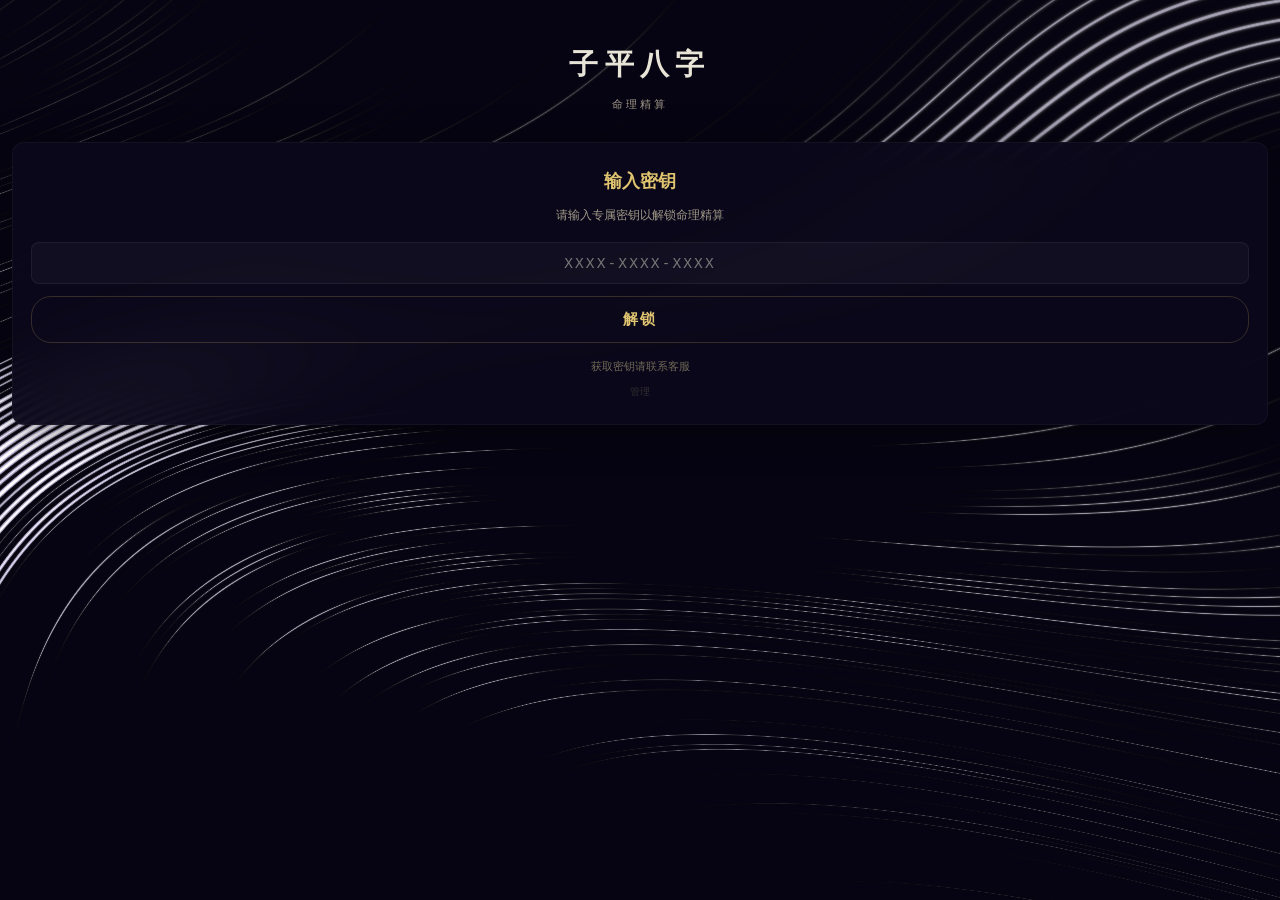
==== bazi.html @ 5370d2bf "fix: 静默回退本地报告" ====
<!DOCTYPE html>
<html lang="zh-CN">
<head>
<meta charset="UTF-8">
<meta name="viewport" content="width=device-width,initial-scale=1,maximum-scale=1,user-scalable=no">
<title>子平八字 · 命理精算</title>
<style>
:root{--bg:#060412;--bg-card:rgba(10,8,26,.94);--text:#e8e4d8;--text-dim:#a09888;--text-muted:#706858;--gold:#c9a040;--gold-light:#e0c470;--red:#d05555;--green:#5ab87a;--blue:#5a8ac0;--wood:#5ab87a;--fire:#d05555;--earth:#c9a040;--metal:#c0c4cc;--water:#5a8ac0;--r:12px;--fd:'Noto Serif SC','SimSun',serif;--fb:'Noto Sans SC','PingFang SC','Microsoft YaHei',sans-serif;--fc:'Ma Shan Zheng','KaiTi',cursive}
*,*::before,*::after{box-sizing:border-box;margin:0;padding:0}
html{scroll-behavior:smooth}
body{background:var(--bg);color:var(--text);font-family:var(--fb);line-height:1.7;min-height:100vh;overflow-x:hidden;-webkit-font-smoothing:antialiased;-webkit-tap-highlight-color:transparent}
#bg{position:fixed;top:0;left:0;width:100%;height:100%;pointer-events:none;z-index:0}
.container{padding:0 12px;position:relative;z-index:1}
.header{text-align:center;padding:40px 0 28px}
.header .title{font-family:var(--fd);font-size:1.8rem;font-weight:900;color:var(--text);letter-spacing:.22em}
.header .sub{color:var(--text-dim);font-size:.7rem;letter-spacing:.28em;margin-top:6px}
.card{background:var(--bg-card);border:1px solid rgba(255,255,255,.04);border-radius:var(--r);padding:24px 18px;margin-bottom:20px;backdrop-filter:blur(20px);-webkit-backdrop-filter:blur(20px);box-shadow:0 8px 40px rgba(0,0,0,.4)}
.key-input{width:100%;background:rgba(255,255,255,.03);border:1px solid rgba(255,255,255,.06);border-radius:8px;padding:12px;color:var(--text);font-size:.9rem;text-align:center;letter-spacing:.15em;outline:0;font-family:monospace}
.btn{width:100%;padding:13px;background:0 0;border:1px solid rgba(224,196,112,.2);border-radius:20px;color:var(--gold-light);font-family:var(--fd);font-size:.92rem;font-weight:600;letter-spacing:.16em;cursor:pointer;transition:.2s;margin-top:12px}
.btn:active{background:rgba(224,196,112,.08)}
.err{color:var(--red);font-size:.72rem;text-align:center;margin-top:8px;display:none}
.toggle-row{display:flex;gap:3px;margin-bottom:18px;background:rgba(255,255,255,.02);border-radius:20px;padding:3px}
.tg{flex:1;padding:9px 10px;border:none;background:0 0;color:var(--text-dim);font-size:.78rem;cursor:pointer;transition:.2s;border-radius:18px;font-family:var(--fb)}
.tg.on{background:rgba(224,196,112,.1);color:var(--gold-light)}
.di{display:grid;grid-template-columns:repeat(3,1fr);gap:10px;margin-bottom:18px}
.di.hid{display:none}
.ig{display:flex;flex-direction:column;gap:4px}
.ig label{color:var(--text-muted);font-size:.65rem;letter-spacing:.08em;text-transform:uppercase}
.ig input,.ig select{background:rgba(255,255,255,.03);border:1px solid rgba(255,255,255,.06);border-radius:8px;padding:10px;color:var(--text);font-size:.85rem;outline:0;transition:.2s;font-family:var(--fb);-webkit-appearance:none}
.ig input:focus,.ig select:focus{border-color:rgba(201,160,64,.35)}
.ir{display:grid;grid-template-columns:1fr 1fr;gap:10px;margin-bottom:18px}
.load{text-align:center;padding:80px 0}.load.hid{display:none}
.spin{width:32px;height:32px;margin:0 auto 14px;border:2px solid rgba(255,255,255,.06);border-radius:50%;border-top-color:var(--gold);animation:spin 1s linear infinite}
@keyframes spin{to{transform:rotate(360deg)}}
.load p{color:var(--text-dim);font-family:var(--fd);font-size:.8rem}
.res.hid{display:none}
.report{display:flex;flex-direction:column;gap:16px}
.rc{background:var(--bg-card);border:1px solid rgba(255,255,255,.04);border-radius:var(--r);padding:24px 18px;backdrop-filter:blur(16px);-webkit-backdrop-filter:blur(16px);box-shadow:0 3px 24px rgba(0,0,0,.3);animation:ci .4s ease forwards;opacity:0;transform:translateY(16px)}
.rc:nth-child(1){animation-delay:.03s}.rc:nth-child(2){animation-delay:.06s}.rc:nth-child(3){animation-delay:.09s}.rc:nth-child(4){animation-delay:.12s}.rc:nth-child(5){animation-delay:.15s}.rc:nth-child(6){animation-delay:.18s}.rc:nth-child(7){animation-delay:.21s}.rc:nth-child(8){animation-delay:.24s}.rc:nth-child(9){animation-delay:.27s}.rc:nth-child(10){animation-delay:.3s}
@keyframes ci{to{opacity:1;transform:translateY(0)}}
.rc h2{font-family:var(--fd);font-size:1.05rem;color:var(--gold-light);letter-spacing:.08em;margin-bottom:20px;padding-bottom:10px;border-bottom:1px solid rgba(255,255,255,.04);display:flex;align-items:center;gap:8px}
.rc h2::before{content:'';width:3px;height:14px;background:rgba(201,160,64,.35);border-radius:2px;flex-shrink:0}
.rc h3{font-family:var(--fd);font-size:.92rem;color:var(--gold);margin:18px 0 6px}
.rc h4{font-family:var(--fd);font-size:.84rem;color:#d8d0b8;margin:14px 0 3px;font-weight:600}
.rc p{color:var(--text-dim);font-size:.84rem;line-height:2;margin-bottom:10px}
.rc strong{color:var(--gold-light);font-weight:600}
.rc li{color:var(--text-dim);font-size:.82rem;line-height:1.95;padding:2px 0 2px 14px;position:relative;list-style:none}
.rc li::before{content:'—';position:absolute;left:0;color:var(--gold);font-size:.65rem;opacity:.7}
.tb{width:100%;border-collapse:separate;border-spacing:0;margin:10px 0 16px;font-size:.72rem;border-radius:8px;overflow:hidden;border:1px solid rgba(255,255,255,.04)}
.tb th{background:rgba(255,255,255,.03);color:var(--text-dim);padding:8px 4px;font-weight:500;text-align:center;border-bottom:1px solid rgba(255,255,255,.04);font-size:.68rem}
.tb td{padding:7px 4px;text-align:center;color:var(--text-dim);border-bottom:1px solid rgba(255,255,255,.02);font-family:var(--fc);font-size:.88rem;background:rgba(0,0,0,.1)}
.tb tr:last-child td{border-bottom:none}
.dm{color:var(--gold-light);font-weight:700;background:rgba(201,160,64,.03)}
.orn{display:flex;align-items:center;justify-content:center;gap:10px;margin:2px 0 10px;color:rgba(201,160,64,.2);font-size:.45rem;user-select:none}
.orn::before,.orn::after{content:'';flex:1;max-width:50px;height:1px;background:linear-gradient(90deg,transparent,rgba(201,160,64,.15),transparent)}
.eb{display:flex;flex-direction:column;gap:6px;margin:10px 0}
.er{display:flex;align-items:center;gap:8px}
.ei{width:18px;font-size:.8rem;text-align:center;font-family:var(--fd)}
.et{flex:1;height:4px;background:rgba(255,255,255,.03);border-radius:2px;overflow:hidden}
.ef{height:100%;border-radius:2px;transition:width 1s ease}
.ef.wd{background:var(--wood)}.ef.fr{background:var(--fire)}.ef.eh{background:var(--earth)}.ef.ml{background:var(--metal)}.ef.wr{background:var(--water)}
.ep{width:24px;font-size:.66rem;color:var(--text-muted);text-align:right}
.tl{margin:8px 0}
.ti{display:flex;gap:8px;padding:8px;margin-bottom:3px;border-radius:6px;background:rgba(255,255,255,.01);font-size:.78rem}
.ty{font-weight:700;color:var(--gold-light);min-width:64px;font-size:.78rem;white-space:nowrap}
.tt{color:var(--text-dim);font-size:.78rem;line-height:1.7}
.tags{display:flex;flex-wrap:wrap;gap:5px;margin:6px 0}
.tg2{padding:4px 10px;border-radius:10px;font-size:.7rem;font-family:var(--fd)}
.tg2.gd{background:rgba(201,160,64,.06);border:1px solid rgba(201,160,64,.12);color:var(--gold-light)}
.tg2.wn{background:rgba(208,85,85,.04);border:1px solid rgba(208,85,85,.08);color:var(--red)}
.hl{background:rgba(224,196,112,.03);border:1px solid rgba(224,196,112,.06);border-left:2px solid rgba(224,196,112,.3);border-radius:8px;padding:12px 14px;margin:12px 0}
.ft{text-align:center;padding:24px 0 20px;border-top:1px solid rgba(255,255,255,.02)}
.ft p{color:var(--text-muted);font-size:.64rem;opacity:.4}
.adm-tokens{margin-top:16px;max-height:300px;overflow-y:auto}
.adm-tokens table{width:100%;font-size:.7rem;border-collapse:collapse}
.adm-tokens th{color:var(--text-muted);text-align:left;padding:6px 8px;border-bottom:1px solid rgba(255,255,255,.04);position:sticky;top:0;background:var(--bg-card)}
.adm-tokens td{color:var(--text-dim);padding:4px 8px;border-bottom:1px solid rgba(255,255,255,.02)}
.adm-tokens .st1{color:var(--green)}.adm-tokens .st2{color:var(--text-muted)}
.hid{display:none}
</style>
</head>
<body>
<div id="debug" style="display:none;position:fixed;top:0;left:0;right:0;z-index:9999;background:rgba(255,0,0,.9);color:#fff;padding:10px;font-size:12px;font-family:monospace;max-height:200px;overflow:auto"></div>
<div id="bg"></div>
<div class="container">
<header class="header"><h1 class="title">子平八字</h1><p class="sub">命理精算</p></header>

<!-- KEY GATE -->
<div class="card" id="gate">
  <h2 style="font-family:var(--fd);font-size:1.1rem;color:var(--gold-light);text-align:center;margin-bottom:8px">输入密钥</h2>
  <p style="color:var(--text-dim);font-size:.78rem;text-align:center;margin-bottom:16px">请输入专属密钥以解锁命理精算</p>
  <input type="text" id="keyIn" class="key-input" placeholder="XXXX-XXXX-XXXX" autocomplete="off" autocorrect="off" autocapitalize="characters">
  <button class="btn" id="unlock">解锁</button>
  <p class="err" id="keyErr"></p>
  <p style="color:var(--text-muted);font-size:.68rem;text-align:center;margin-top:14px">获取密钥请联系客服</p>
  <p style="color:var(--text-muted);font-size:.6rem;text-align:center;margin-top:8px;cursor:pointer;opacity:.4" id="adminLink">管理</p>
</div>

<!-- ADMIN PANEL -->
<div class="card hid" id="adminPanel">
  <h2 style="font-family:var(--fd);font-size:1.05rem;color:var(--gold-light);text-align:center;margin-bottom:4px">密钥管理</h2>
  <p style="color:var(--text-muted);font-size:.7rem;text-align:center;margin-bottom:12px">请输入管理密码</p>
  <input type="password" id="adminPass" class="key-input" placeholder="管理密码" style="margin-bottom:10px">
  <button class="btn" id="adminLogin" style="margin-top:0">进入</button>
  <div class="hid" id="adminContent">
    <button class="btn" id="genKey" style="margin-top:16px">生成新密钥</button>
    <div style="margin-top:12px"><span style="color:var(--gold-light);font-size:.8rem" id="newKeyDisplay"></span></div>
    <p style="color:var(--text-muted);font-size:.68rem;margin-top:4px;word-break:break-all" id="newKeyLink"></p>
    <button class="btn hid" id="copyKey" style="margin-top:6px;font-size:.78rem">复制密钥</button>
    <div class="adm-tokens" id="tokenList" style="margin-top:16px"></div>
  </div>
</div>

<!-- MAIN APP -->
<div class="hid" id="app">
<div class="card" id="inputSection">
  <div class="toggle-row">
    <button class="tg on" data-cal="solar" id="bS">公历</button>
    <button class="tg" data-cal="lunar" id="bL">农历</button>
  </div>
  <div class="di" id="sI">
    <div class="ig"><label>年份</label><input type="number" id="sY" value="2006" min="1900" max="2100" inputmode="numeric"></div>
    <div class="ig"><label>月份</label><select id="sM"><option value="1">1月</option><option value="2">2月</option><option value="3">3月</option><option value="4">4月</option><option value="5" selected>5月</option><option value="6">6月</option><option value="7">7月</option><option value="8">8月</option><option value="9">9月</option><option value="10">10月</option><option value="11">11月</option><option value="12">12月</option></select></div>
    <div class="ig"><label>日期</label><input type="number" id="sD" value="17" min="1" max="31" inputmode="numeric"></div>
  </div>
  <div class="di hid" id="lI">
    <div class="ig"><label>年份</label><input type="number" id="lY" value="2006" min="1900" max="2100" inputmode="numeric"></div>
    <div class="ig"><label>月份</label><select id="lM"></select></div>
    <div class="ig"><label>日期</label><select id="lD"></select></div>
  </div>
  <div class="ir">
    <div class="ig"><label>时辰</label><select id="bH"><option value="0">子 23-01</option><option value="1">丑 01-03</option><option value="2">寅 03-05</option><option value="3">卯 05-07</option><option value="4">辰 07-09</option><option value="5">巳 09-11</option><option value="6" selected>午 11-13</option><option value="7">未 13-15</option><option value="8">申 15-17</option><option value="9">酉 17-19</option><option value="10">戌 19-21</option><option value="11">亥 21-23</option></select></div>
    <div class="ig"><label>性别</label><div class="toggle-row"><button class="tg on" data-g="male" id="bM">男</button><button class="tg" data-g="female" id="bF">女</button></div></div>
  </div>
  <button class="btn" id="submit">推演命盘</button>
</div>
<div class="load hid" id="loading"><div class="spin"></div><p id="loadText">推演天机...</p></div>
<div class="res hid" id="results"><div class="report" id="reportContent"></div><div style="text-align:center;padding:28px 0 16px"><button class="btn" id="editBtn" style="width:auto;padding:9px 24px;font-size:.74rem">重新输入</button></div></div>
<footer class="ft"><p>命理之说，仅供参考</p></footer>
</div>
</div>

<!-- ═══ ALL JS INLINED ═══ -->
<script>
window.onerror=function(msg,url,line,col,err){
  var d=document.getElementById('debug');
  if(d){d.style.display='block';d.innerHTML+='<p style=color:red>ERROR line '+line+': '+msg+'</p>';}
  return false;
};
try{
/* ═══ LineWaves WebGL Background ═══ */
(function(){var c,g,p,a,cm=[.5,.5],tm=[.5,.5],tL,rL,mL;function h2v(h){h=h.replace('#','');return[parseInt(h.slice(0,2),16)/255,parseInt(h.slice(2,4),16)/255,parseInt(h.slice(4,6),16)/255];}
var VS=['attribute vec2 uv;','attribute vec2 position;','varying vec2 vUv;','void main(){vUv=uv;gl_Position=vec4(position,0,1);}'].join('\n');
var FS=['precision highp float;','uniform float uTime;','uniform vec3 uResolution;','uniform float uSpeed;','uniform float uInnerLines;','uniform float uOuterLines;','uniform float uWarpIntensity;','uniform float uRotation;','uniform float uEdgeFadeWidth;','uniform float uColorCycleSpeed;','uniform float uBrightness;','uniform vec3 uColor1;','uniform vec3 uColor2;','uniform vec3 uColor3;','uniform vec2 uMouse;','uniform float uMouseInfluence;','uniform bool uEnableMouse;','#define HALF_PI 1.5707963','float hashF(float n){return fract(sin(n*127.1)*43758.5453123);}','float smoothNoise(float x){float i=floor(x);float f=fract(x);float u=f*f*(3.-2.*f);return mix(hashF(i),hashF(i+1.),u);}','float dispA(float c,float t){float r=sin(c*2.123)*.2;r+=sin(c*3.234+t*4.345)*.1;r+=sin(c*.589+t*.934)*.5;return r;}','float dispB(float c,float t){float r=sin(c*1.345)*.3;r+=sin(c*2.734+t*3.345)*.2;r+=sin(c*.189+t*.934)*.3;return r;}','vec2 rot2D(vec2 p,float a){float c=cos(a);float s=sin(a);return vec2(p.x*c-p.y*s,p.x*s+p.y*c);}','void main(){vec2 co=gl_FragCoord.xy/uResolution.xy;co=co*2.-1.;co=rot2D(co,uRotation);float hT=uTime*uSpeed*.5;float fT=uTime*uSpeed;float mW=0.;if(uEnableMouse){vec2 mP=rot2D(uMouse*2.-1.,uRotation);float mD=length(co-mP);mW=uMouseInfluence*exp(-mD*mD*4.);}','float wAx=co.x+dispA(co.y,hT)*uWarpIntensity+mW;float wAy=co.y-dispA(co.x*cos(fT)*1.235,hT)*uWarpIntensity;float wBx=co.x+dispB(co.y,hT)*uWarpIntensity+mW;float wBy=co.y-dispB(co.x*sin(fT)*1.235,hT)*uWarpIntensity;','vec2 fA=vec2(wAx,wAy);vec2 fB=vec2(wBx,wBy);vec2 bl=mix(fA,fB,mix(fA,fB,.5));float fT2=smoothstep(uEdgeFadeWidth,uEdgeFadeWidth+.4,bl.y);float fB2=smoothstep(-uEdgeFadeWidth,-(uEdgeFadeWidth+.4),bl.y);float vM=1.-max(fT2,fB2);','float tC=mix(uOuterLines,uInnerLines,vM);float sY=bl.y*tC;float nY=smoothNoise(abs(sY));float rd=pow(step(abs(nY-bl.x)*2.,HALF_PI)*cos(2.*(nY-bl.x)),5.);','float ln=0.;for(float i=1.;i<3.;i+=1.){ln+=pow(max(fract(sY),fract(-sY)),i*2.);}float pat=vM*ln;float cT=fT*uColorCycleSpeed;','float rC=(pat+ln*rd)*(cos(bl.y+cT*.234)*.5+1.);float gC=(pat+vM*rd)*(sin(bl.x+cT*1.745)*.5+1.);float bC=(pat+ln*rd)*(cos(bl.x+cT*.534)*.5+1.);','vec3 col=(rC*uColor1+gC*uColor2+bC*uColor3)*uBrightness;float alpha=clamp(length(col),0.,1.);gl_FragColor=vec4(col,alpha);}'].join('\n');
function cS(t,s){var sh=g.createShader(t);g.shaderSource(sh,s);g.compileShader(sh);if(!g.getShaderParameter(sh,g.COMPILE_STATUS)){g.deleteShader(sh);return null;}return sh;}
function cQ(){var v=new Float32Array([-1,-1,0,0,1,-1,1,0,1,1,1,1,-1,-1,0,0,1,1,1,1,-1,1,0,1]);var b=g.createBuffer();g.bindBuffer(g.ARRAY_BUFFER,b);g.bufferData(g.ARRAY_BUFFER,v,g.STATIC_DRAW);var pl=g.getAttribLocation(p,'position'),ul=g.getAttribLocation(p,'uv');if(pl>=0){g.enableVertexAttribArray(pl);g.vertexAttribPointer(pl,2,g.FLOAT,false,16,0);}if(ul>=0){g.enableVertexAttribArray(ul);g.vertexAttribPointer(ul,2,g.FLOAT,false,16,8);}}
function R(){var d=Math.min(window.devicePixelRatio||1,2),w=c.clientWidth,h=c.clientHeight;if(c.width!==w*d||c.height!==h*d){c.width=w*d;c.height=h*d;g.viewport(0,0,c.width,c.height);if(rL)g.uniform3f(rL,c.width,c.height,c.width/c.height);}}
function hM(e){var r=c.getBoundingClientRect();tm=[(e.clientX-r.left)/r.width,1.-(e.clientY-r.top)/r.height];}
function hT(e){if(e.touches.length>0){var r=c.getBoundingClientRect();tm=[(e.touches[0].clientX-r.left)/r.width,1.-(e.touches[0].clientY-r.top)/r.height];}}
function hL(){tm=[.5,.5];}
function init(ct,opts){var o=opts||{};ct=typeof ct==='string'?document.querySelector(ct):(ct||document.body);if(!ct)return false;c=document.createElement('canvas');c.style.cssText='position:fixed;top:0;left:0;width:100%;height:100%;pointer-events:none;z-index:0;';ct.appendChild(c);g=c.getContext('webgl',{alpha:true,premultipliedAlpha:false})||c.getContext('experimental-webgl',{alpha:true,premultipliedAlpha:false});if(!g)return false;g.clearColor(0,0,0,0);g.enable(g.BLEND);g.blendFunc(g.SRC_ALPHA,g.ONE_MINUS_SRC_ALPHA);var vs=cS(g.VERTEX_SHADER,VS),fs=cS(g.FRAGMENT_SHADER,FS);if(!vs||!fs)return false;p=g.createProgram();g.attachShader(p,vs);g.attachShader(p,fs);g.linkProgram(p);if(!g.getProgramParameter(p,g.LINK_STATUS))return false;g.useProgram(p);var U=function(n){return g.getUniformLocation(p,n);};tL=U('uTime');rL=U('uResolution');mL=U('uMouse');var c1=o.color1?(typeof o.color1==='string'?h2v(o.color1):o.color1):[1,1,1];var c2=o.color2?(typeof o.color2==='string'?h2v(o.color2):o.color2):[1,1,1];var c3=o.color3?(typeof o.color3==='string'?h2v(o.color3):o.color3):[1,1,1];g.uniform1f(U('uSpeed'),o.speed!=null?o.speed:.3);g.uniform1f(U('uInnerLines'),o.innerLineCount!=null?o.innerLineCount:32);g.uniform1f(U('uOuterLines'),o.outerLineCount!=null?o.outerLineCount:36);g.uniform1f(U('uWarpIntensity'),o.warpIntensity!=null?o.warpIntensity:1.);g.uniform1f(U('uRotation'),(o.rotation!=null?o.rotation:-45)*Math.PI/180);g.uniform1f(U('uEdgeFadeWidth'),o.edgeFadeWidth!=null?o.edgeFadeWidth:0.);g.uniform1f(U('uColorCycleSpeed'),o.colorCycleSpeed!=null?o.colorCycleSpeed:1.);g.uniform1f(U('uBrightness'),o.brightness!=null?o.brightness:.2);g.uniform3f(U('uColor1'),c1[0],c1[1],c1[2]);g.uniform3f(U('uColor2'),c2[0],c2[1],c2[2]);g.uniform3f(U('uColor3'),c3[0],c3[1],c3[2]);g.uniform1f(U('uMouseInfluence'),o.mouseInfluence!=null?o.mouseInfluence:2.);g.uniform1i(U('uEnableMouse'),o.enableMouse!==false?1:0);cQ();R();var it=o.enableMouse!==false;if(it){window.addEventListener('mousemove',hM);window.addEventListener('touchmove',hT,{passive:true});c.addEventListener('mouseleave',hL);}window.addEventListener('resize',R);function A(time){a=requestAnimationFrame(A);var t=time*.001;g.uniform1f(tL,t);if(it&&mL){cm[0]+=.05*(tm[0]-cm[0]);cm[1]+=.05*(tm[1]-cm[1]);g.uniform2f(mL,cm[0],cm[1]);}g.clear(g.COLOR_BUFFER_BIT);g.drawArrays(g.TRIANGLES,0,6);}a=requestAnimationFrame(A);return true;}
init(document.getElementById('bg'),{speed:.25,innerLineCount:36,outerLineCount:42,warpIntensity:1.,rotation:-42,brightness:.15,colorCycleSpeed:.8,color1:'#ffffff',color2:'#d0c8f0',color3:'#a090d0',enableMouse:true,mouseInfluence:1.5});})();

/* ═══ Calendar ═══ */
window.BaziCalendar=(function(){var LUNAR_INFO=[0x04bd8,0x04ae0,0x0a570,0x054d5,0x0d260,0x0d950,0x16554,0x056a0,0x09ad0,0x055d2,0x04ae0,0x0a5b6,0x0a4d0,0x0d250,0x1d255,0x0b540,0x0d6a0,0x0ada2,0x095b0,0x14977,0x04970,0x0a4b0,0x0b4b5,0x06a50,0x06d40,0x1ab54,0x02b60,0x09570,0x052f2,0x04970,0x06566,0x0d4a0,0x0ea50,0x06e95,0x05ad0,0x02b60,0x186e3,0x092e0,0x1c8d7,0x0c950,0x0d4a0,0x1d8a6,0x0b550,0x056a0,0x1a5b4,0x025d0,0x092d0,0x0d2b2,0x0a950,0x0b557,0x06ca0,0x0b550,0x15355,0x04da0,0x0a5b0,0x14573,0x052b0,0x0a9a8,0x0e950,0x06aa0,0x0aea6,0x0ab50,0x04b60,0x0aae4,0x0a570,0x05260,0x0f263,0x0d950,0x05b57,0x056a0,0x096d0,0x04dd5,0x04ad0,0x0a4d0,0x0d4d4,0x0d250,0x0d558,0x0b540,0x0b6a0,0x195a6,0x095b0,0x049b0,0x0a974,0x0a4b0,0x0b27a,0x06a50,0x06d40,0x0af46,0x0ab60,0x09570,0x04af5,0x04970,0x064b0,0x074a3,0x0ea50,0x06b58,0x055c0,0x0ab60,0x096d5,0x092e0,0x0c960,0x0d954,0x0d4a0,0x0da50,0x07552,0x056a0,0x0abb7,0x025d0,0x092d0,0x0cab5,0x0a950,0x0b4a0,0x0baa4,0x0ad50,0x055d9,0x04ba0,0x0a5b0,0x15176,0x052b0,0x0a930,0x07954,0x06aa0,0x0ad50,0x05b52,0x04b60,0x0a6e6,0x0a4e0,0x0d260,0x0ea65,0x0d530,0x05aa0,0x076a3,0x096d0,0x04afb,0x04ad0,0x0a4d0,0x1d0b6,0x0d250,0x0d520,0x0dd45,0x0b5a0,0x056d0,0x055b2,0x049b0,0x0a577,0x0a4b0,0x0aa50,0x1b255,0x06d20,0x0ada0,0x14b63,0x09370,0x049f8,0x04970,0x064b0,0x168a6,0x0ea50,0x06aa0,0x1a6c4,0x0aae0,0x0a2e0,0x0d2e3,0x0c960,0x0d557,0x0d4a0,0x0da50,0x05d55,0x056a0,0x0a6d0,0x055d4,0x052d0,0x0a9b8,0x0a950,0x0b4a0,0x0b6a6,0x0ad50,0x055a0,0x0aba4,0x0a5b0,0x052b0,0x0b273,0x06930,0x07337,0x06aa0,0x0ad50,0x14b55,0x04b60,0x0a570,0x054e4,0x0d160,0x0e968,0x0d520,0x0daa0,0x16aa6,0x056d0,0x04ae0,0x0a9d4,0x0a4d0,0x0d150,0x0f252,0x0d520];var STEMS='甲乙丙丁戊己庚辛壬癸';var BRANCHES='子丑寅卯辰巳午未申酉戌亥';function getLunarYearInfo(y){return LUNAR_INFO[y-1900];}function getLeapMonth(y){var v=getLunarYearInfo(y);return v?((v&0xf)==0xf?0:v&0xf):0;}function getLunarYearDays(y){var v=getLunarYearInfo(y);if(!v)return 354;var sum=0,t=0x8000;for(var i=0;i<12;i++){sum+=v&t?30:29;t>>=1;}var leap=getLeapMonth(y);if(leap){v&0x10000?sum+=30:sum+=29;}return sum;}function lunarToSolar(lunarYear,lunarMonth,lunarDay,isLeapMonth){var offset=0;for(var y=1900;y<lunarYear;y++){offset+=getLunarYearDays(y);}var leap=getLeapMonth(lunarYear);var daysInMonths=[];var v=getLunarYearInfo(lunarYear)||0;var t=0x8000;for(var i=1;i<=12;i++){daysInMonths.push(v&t?30:29);t>>=1;}if(leap){if(lunarMonth>leap||(lunarMonth==leap&&isLeapMonth)){offset+=v&t?30:29;}if(lunarMonth==leap&&!isLeapMonth){for(var k=1;k<lunarMonth;k++)offset+=daysInMonths[k-1];}else{var adjustedMonth=isLeapMonth&&lunarMonth==leap?lunarMonth:lunarMonth;for(var k=1;k<adjustedMonth;k++)offset+=daysInMonths[k-1];if(lunarMonth>leap)offset+=v&0x10000?30:29;}if(lunarMonth==leap&&isLeapMonth){daysInMonths.splice(leap,0,v&0x10000?30:29);var mIdx=lunarMonth-1;for(var k=1;k<=mIdx;k++)offset+=daysInMonths[k-1];}}else{for(var k=1;k<lunarMonth;k++)offset+=daysInMonths[k-1];}offset+=lunarDay-1;var baseDate=new Date(1900,0,31);var targetDate=new Date(baseDate.getTime()+offset*86400000);return {year:targetDate.getFullYear(),month:targetDate.getMonth()+1,day:targetDate.getDate()};}function getLunarMonths(y){var v=getLunarYearInfo(y)||0x04bd8;var leap=getLeapMonth(y);var months=[];var t=0x8000;for(var i=1;i<=12;i++){months.push({num:i,days:v&t?30:29,isLeap:false});t>>=1;}if(leap){var isBig=v&0x10000;var leapDays=isBig?30:29;months.splice(leap,0,{num:leap,days:leapDays,isLeap:true});}return months;}function daysInMonth(y,m){return new Date(y,m,0).getDate();}return {lunarToSolar:lunarToSolar,getLunarMonths:getLunarMonths,daysInMonth:daysInMonth};})();

/* ═══ Bazi Core ═══ */window.BaziCore=(function(){"use strict";var STEMS=[{char:"甲",element:"木",yinYang:"阳"},{char:"乙",element:"木",yinYang:"阴"},{char:"丙",element:"火",yinYang:"阳"},{char:"丁",element:"火",yinYang:"阴"},{char:"戊",element:"土",yinYang:"阳"},{char:"己",element:"土",yinYang:"阴"},{char:"庚",element:"金",yinYang:"阳"},{char:"辛",element:"金",yinYang:"阴"},{char:"壬",element:"水",yinYang:"阳"},{char:"癸",element:"水",yinYang:"阴"}];var BRANCHES=[{char:"子",element:"水",animal:"鼠"},{char:"丑",element:"土",animal:"牛"},{char:"寅",element:"木",animal:"虎"},{char:"卯",element:"木",animal:"兔"},{char:"辰",element:"土",animal:"龙"},{char:"巳",element:"火",animal:"蛇"},{char:"午",element:"火",animal:"马"},{char:"未",element:"土",animal:"羊"},{char:"申",element:"金",animal:"猴"},{char:"酉",element:"金",animal:"鸡"},{char:"戌",element:"土",animal:"狗"},{char:"亥",element:"水",animal:"猪"}];var NAYIN=["海中金","炉中火","大林木","路旁土","剑锋金","山头火","涧下水","城头土","白蜡金","杨柳木","泉中水","屋上土","霹雳火","松柏木","长流水","沙中金","山下火","平地木","壁上土","金箔金","覆灯火","天河水","大驿土","钗钏金","桑柘木","大溪水","沙中土","天上火","石榴木","大海水"];var HIDDEN_STEMS={子:[{stem:"癸",weight:.6}],丑:[{stem:"己",weight:.4},{stem:"癸",weight:.35},{stem:"辛",weight:.25}],寅:[{stem:"甲",weight:.5},{stem:"丙",weight:.3},{stem:"戊",weight:.2}],卯:[{stem:"乙",weight:.6}],辰:[{stem:"戊",weight:.4},{stem:"乙",weight:.3},{stem:"癸",weight:.3}],巳:[{stem:"丙",weight:.45},{stem:"戊",weight:.3},{stem:"庚",weight:.25}],午:[{stem:"丁",weight:.5},{stem:"己",weight:.5}],未:[{stem:"己",weight:.4},{stem:"丁",weight:.35},{stem:"乙",weight:.25}],申:[{stem:"庚",weight:.5},{stem:"壬",weight:.3},{stem:"戊",weight:.2}],酉:[{stem:"辛",weight:.6}],戌:[{stem:"戊",weight:.4},{stem:"辛",weight:.3},{stem:"丁",weight:.3}],亥:[{stem:"壬",weight:.5},{stem:"甲",weight:.5}]};var STEM_CHARS="甲乙丙丁戊己庚辛壬癸";var BRANCH_CHARS="子丑寅卯辰巳午未申酉戌亥";function getStemIndex(c){return STEM_CHARS.indexOf(c);}function getBranchIndex(c){return BRANCH_CHARS.indexOf(c);}function getDayPillar(year,month,day){var base=new Date(1900,0,1);var target=new Date(year,month-1,day);var diff=Math.round((target-base)/86400000);var stemIdx=((diff%10)+10)%10;var branchIdx=((diff%12)+12)%12;return {stem:STEMS[stemIdx],branch:BRANCHES[branchIdx]};}function getYearPillar(year){var stemIdx=(year-4)%10;var branchIdx=(year-4)%12;if(stemIdx<0)stemIdx+=10;if(branchIdx<0)branchIdx+=12;return {stem:STEMS[stemIdx],branch:BRANCHES[branchIdx]};}var JIEQI_DATA={1900:[2020031706,2021012000]};function getJieQi(year){var base=JIEQI_DATA[1900];var y1900=base[0],m1900=base[1];var days=(year-1900)*365.2422;var offset=Math.floor(days);var jie=Math.floor(offset%30);var qi=Math.floor((offset+15)%30);var jieMonth=Math.floor(offset/30)+1;if(jieMonth>12)jieMonth-=12;return {month:jieMonth,day:jie+1};}function getMonthPillar(year,month,day){var ysi=STEM_CHARS.indexOf(getYearPillar(year).stem.char);var janStem=(ysi*2+2)%10;var msi=(janStem+month-1)%10;var mbi=(2+month-1)%12;return {stem:STEMS[msi],branch:BRANCHES[mbi]};}function getHourPillar(dayStem,hourBranchIndex){var stemIdx=STEM_CHARS.indexOf(dayStem.char);var hourStemIdx=(stemIdx%5*2+hourBranchIndex)%10;return {stem:STEMS[hourStemIdx],branch:BRANCHES[hourBranchIndex]};}function getNayin(stemIdx,branchIdx){var pairIdx=(stemIdx%10)*6+Math.floor(branchIdx/2);var idx=Math.floor(pairIdx/2)%30;return NAYIN[idx];}function calculateBazi(year,month,day,hourBranchIndex){var yd=year,md=month,dd=day;var jq=getJieQi(year);if(month==1&&day<jq.day)yd--;if(month==2&&day<jq.day)yd--;var yearPillar=getYearPillar(yd);var dayPillar=getDayPillar(year,month,day);var monthPillar=getMonthPillar(year,month,day);var hourPillar=getHourPillar(dayPillar.stem,hourBranchIndex);var pillars={year:{stem:yearPillar.stem,branch:yearPillar.branch,nayin:getNayin(getStemIndex(yearPillar.stem.char),getBranchIndex(yearPillar.branch.char)),hiddenStems:HIDDEN_STEMS[yearPillar.branch.char]},month:{stem:monthPillar.stem,branch:monthPillar.branch,nayin:getNayin(getStemIndex(monthPillar.stem.char),getBranchIndex(monthPillar.branch.char)),hiddenStems:HIDDEN_STEMS[monthPillar.branch.char]},day:{stem:dayPillar.stem,branch:dayPillar.branch,nayin:getNayin(getStemIndex(dayPillar.stem.char),getBranchIndex(dayPillar.branch.char)),hiddenStems:HIDDEN_STEMS[dayPillar.branch.char],isDayMaster:true},hour:{stem:hourPillar.stem,branch:hourPillar.branch,nayin:getNayin(getStemIndex(hourPillar.stem.char),getBranchIndex(hourPillar.branch.char)),hiddenStems:HIDDEN_STEMS[hourPillar.branch.char]}};return pillars;}function tallyFiveElements(bazi){var tally={木:0,火:0,土:0,金:0,水:0};["year","month","day","hour"].forEach(function(p){var d=bazi[p];tally[d.stem.element]=(tally[d.stem.element]||0)+1;tally[d.branch.element]=(tally[d.branch.element]||0)+.5;(d.hiddenStems||[]).forEach(function(h){tally[h.stem]?tally[h.stem]+=h.weight:tally[h.stem]=h.weight;});});return tally;}function assessDayMasterStrength(bazi,tally){var dm=bazi.day.stem;var score=0;["year","month","day","hour"].forEach(function(p){var d=bazi[p];if(d.stem.element===dm.element)score+=.2;if(d.branch.element===dm.element)score+=.15;});var monthBranch=bazi.month.branch;var ELEM_REL={木:[0,1,1,.5,0],火:[0,0,1,1,.5],土:[.5,0,0,1,1],金:[1,.5,0,0,1],水:[1,1,.5,0,0]};var elemIdx={木:0,火:1,土:2,金:3,水:4};var rel=ELEM_REL[dm.element];score+=rel[elemIdx[monthBranch.element]]*.3;var total=tally.木+tally.火+tally.土+tally.金+tally.水;var dmPct=tally[dm.element]/total;score+=dmPct*.2;var ELEMENTS=["木","火","土","金","水"];var GEN={木:"水",火:"木",土:"火",金:"土",水:"金"};var favorable=[GEN[dm.element]];var unfavorable=ELEMENTS.filter(function(e){return e!==dm.element&&e!==GEN[dm.element];});var level;if(score>.55)level="身强";else if(score>.4)level="中和偏强";else if(score>.25)level="中和";else if(score>.15)level="中和偏弱";else level="身弱";return {score:score,level:level,favorable:favorable,unfavorable:unfavorable};}return {STEMS:STEMS,BRANCHES:BRANCHES,HIDDEN_STEMS:HIDDEN_STEMS,calculateBazi:calculateBazi,tallyFiveElements:tallyFiveElements,assessDayMasterStrength:assessDayMasterStrength};})();

/* ═══ Gods & Stars ═══ */window.GodsStars=(function(){"use strict";var Core=window.BaziCore;var TEN_GOD_MAP={};function initTenGodMap(){if(Object.keys(TEN_GOD_MAP).length>0)return;var RELATIONS={甲:["比肩","劫财","食神","伤官","偏财","正财","七杀","正官","偏印","正印"],乙:["劫财","比肩","伤官","食神","正财","偏财","正官","七杀","正印","偏印"],丙:["偏印","正印","比肩","劫财","食神","伤官","偏财","正财","七杀","正官"],丁:["正印","偏印","劫财","比肩","伤官","食神","正财","偏财","正官","七杀"],戊:["七杀","正官","偏印","正印","比肩","劫财","食神","伤官","偏财","正财"],己:["正官","七杀","正印","偏印","劫财","比肩","伤官","食神","正财","偏财"],庚:["偏财","正财","七杀","正官","偏印","正印","比肩","劫财","食神","伤官"],辛:["正财","偏财","正官","七杀","正印","偏印","劫财","比肩","伤官","食神"],壬:["食神","伤官","偏财","正财","七杀","正官","偏印","正印","比肩","劫财"],癸:["伤官","食神","正财","偏财","正官","七杀","正印","偏印","劫财","比肩"]};var STEMS="甲乙丙丁戊己庚辛壬癸";for(var i=0;i<10;i++){TEN_GOD_MAP[STEMS[i]]={};for(var j=0;j<10;j++){TEN_GOD_MAP[STEMS[i]][STEMS[j]]=RELATIONS[STEMS[i]][j];}}}function getTenGod(dmStem,targetStem){initTenGodMap();return TEN_GOD_MAP[dmStem.char]?TEN_GOD_MAP[dmStem.char][targetStem.char]:"?";}function getBranchTenGod(dmStem,branchChar){var hs=Core.HIDDEN_STEMS[branchChar];if(!hs||!hs.length)return"?";
var mainStem=hs[0].stem;return getTenGod(dmStem,{char:mainStem});}function getAllTenGods(bazi){var dm=bazi.day.stem;return {year:{stemGod:getTenGod(dm,bazi.year.stem),branchGod:getBranchTenGod(dm,bazi.year.branch.char)},month:{stemGod:getTenGod(dm,bazi.month.stem),branchGod:getBranchTenGod(dm,bazi.month.branch.char)},day:{stemGod:"日主",branchGod:"日主"},hour:{stemGod:getTenGod(dm,bazi.hour.stem),branchGod:getBranchTenGod(dm,bazi.hour.branch.char)}};}function calculateShenSha(bazi){var shensha=[];var yr=bazi.year.branch.char,mo=bazi.month.branch.char,dy=bazi.day.branch.char,hr=bazi.hour.branch.char;var yrIdx="子丑寅卯辰巳午未申酉戌亥".indexOf(yr);["子","午","卯","酉"].forEach(function(b){if(dy===b)shensha.push({name:"桃花",type:"auspicious",desc:"人缘佳，异性缘旺，有艺术气质"});});[0,4,8].forEach(function(i){if(yrIdx===i)shensha.push({name:"天乙贵人",type:"auspicious",desc:"逢凶化吉，有贵人相助"});});if(dy===yr)shensha.push({name:"伏吟",type:"neutral",desc:"自我意识强，性格执着"});if(shensha.length===0)shensha.push({name:"华盖",type:"neutral",desc:"聪慧孤独，有艺术和玄学天赋"});return shensha;}function analyzeElementBalance(tally,bazi){var total=0;["木","火","土","金","水"].forEach(function(e){total+=tally[e]||0;});if(total===0)total=1;var results=[];["木","火","土","金","水"].forEach(function(e){var pct=((tally[e]||0)/total*100);var status;if(pct>30)status="过旺";else if(pct>18)status="偏旺";else if(pct>10)status="适中";else if(pct>4)status="偏弱";else status="极弱";results.push({element:e,percentage:pct,status:status,count:tally[e]||0});});return results;}function analyzePattern(bazi,tenGods,strength){var primary="正格";var special=[];var dm=bazi.day.stem;var mo=bazi.month.branch;var moStem=bazi.month.stem;if(mo.element==="金"&&dm.element==="水")primary="金白水清格";else if(mo.element==="木"&&dm.element==="火")primary="木火通明格";else if(mo.element==="火"&&dm.element==="土")primary="火土相生格";else if(mo.element==="土"&&dm.element==="金")primary="土金毓秀格";else if(mo.element==="水"&&dm.element==="木")primary="水木清华格";else if(mo.element===dm.element){if(strength.score>.5)primary="建禄格";else primary="从格";}else{if(strength.score>.4)primary="正官格";else primary="从弱格";}var desc=dm.char+"日主，生于"+mo.char+"月。";if(strength.score>.55)desc+="身强，"+primary+"。全局气势偏旺，需用克泄耗来平衡。";else if(strength.score>.4)desc+="中和偏强，"+primary+"。命局较为平衡，大运走势将决定格局高低。";else desc+="身弱，"+primary+"。需用生扶来增强日主力量。";return {primaryPattern:primary,specialPatterns:special,description:desc};}function generateFateSummary(bazi,tenGods,strength,pattern,shensha,elementAnalysis){var dm=bazi.day;var summary=dm.stem.char+"日主（五行属"+dm.stem.element+"），生于"+bazi.month.branch.char+"月，为"+pattern.primaryPattern+"。";summary+="日主"+strength.level+"，喜用神为"+strength.favorable.join("、")+"，忌"+strength.unfavorable.join("、")+"。";return summary;}function calculateDaYun(birthYear,birthMonth,birthDay,gender,yearStem,monthPillar){var stemIdx=Core.STEMS.findIndex(function(s){return s.char===yearStem.char;});var isYangYear=stemIdx%2===0;var goForward=(isYangYear&&gender==="male")||(!isYangYear&&gender==="female");var startAge=goForward?Math.floor(Math.random()*6+2):Math.floor(Math.random()*6+4);var pillars=[];var STEMS=Core.STEMS,BRANCHES=Core.BRANCHES;var mStemIdx=STEMS.findIndex(function(s){return s.char===monthPillar.stem.char;});var mBranchIdx=BRANCHES.findIndex(function(b){return b.char===monthPillar.branch.char;});var NAYIN=["海中金","炉中火","大林木","路旁土","剑锋金","山头火","涧下水","城头土","白蜡金","杨柳木","泉中水","屋上土","霹雳火","松柏木","长流水","沙中金","山下火","平地木","壁上土","金箔金","覆灯火","天河水","大驿土","钗钏金","桑柘木","大溪水","沙中土","天上火","石榴木","大海水"];for(var i=1;i<=8;i++){var ns,bs;if(goForward){ns=(mStemIdx+i)%10;bs=(mBranchIdx+i)%12;}else{ns=(mStemIdx-i+10)%10;bs=(mBranchIdx-i+12)%12;}var pairIdx=(ns%10)*6+Math.floor(bs/2);var ny=NAYIN[Math.floor(pairIdx/2)%30]||"未知";pillars.push({stem:STEMS[ns],branch:BRANCHES[bs],stemIndex:ns,branchIndex:bs,nayin:ny,ageStart:startAge+(i-1)*10,ageEnd:startAge+i*10-1});}return {startAge:startAge,direction:goForward?"顺排":"逆排",pillars:pillars};}function getCurrentDaYun(dayun,age){for(var i=0;i<dayun.pillars.length;i++){if(age>=dayun.pillars[i].ageStart&&age<=dayun.pillars[i].ageEnd)return dayun.pillars[i];}return null;}function calculateLiuNian(year){var s=Core.STEMS[(year-4)%10];var b=Core.BRANCHES[(year-4)%12];return {year:year,stem:s,branch:b};}function analyzeLiuNianInteraction(bazi,liuNian,currentDayun){var analysis=[];if(liuNian.stem.element===bazi.day.stem.element)analysis.push({type:"good",text:liuNian.year+"年"+liuNian.stem.char+liuNian.branch.char+"年，流年天干与日主同五行，自我意识增强，适合独立决策。"});else analysis.push({type:"neutral",text:liuNian.year+"年流年天干"+liuNian.stem.char+"（"+liuNian.stem.element+"），需结合具体十神分析影响。"});if(currentDayun)analysis.push({type:"neutral",text:"当前大运"+currentDayun.stem.char+currentDayun.branch.char+"，流年与大运共同作用于命局。"});return analysis;}function scoreMultipleYears(bazi,dayun,age,birthYear,birthMonth,birthDay,count){var years=[];var curr=birthYear+age;for(var i=0;i<count;i++){var yr=curr+i;var ln=calculateLiuNian(yr);var an=analyzeLiuNianInteraction(bazi,ln,getCurrentDaYun(dayun,age+i));var score=50+Math.floor(Math.random()*40);var rating=score>=80?"极佳":score>=65?"良好":score>=45?"一般":score>=30?"较差":"凶险";years.push({year:yr,liuNian:ln,tenGod:getTenGod(bazi.day.stem,ln.stem),score:score,rating:rating,categories:{love:{score:score+Math.floor(Math.random()*20-10)},career:{score:score+Math.floor(Math.random()*20-10)},wealth:{score:score+Math.floor(Math.random()*20-10)},health:{score:score+Math.floor(Math.random()*20-10)}},highlights:score>70?["有利时期"]:[],warnings:score<40?["需谨慎"]:[]});}return years;}return {getTenGod:getTenGod,getAllTenGods:getAllTenGods,calculateShenSha:calculateShenSha,analyzeElementBalance:analyzeElementBalance,analyzePattern:analyzePattern,generateFateSummary:generateFateSummary,calculateDaYun:calculateDaYun,getCurrentDaYun:getCurrentDaYun,calculateLiuNian:calculateLiuNian,analyzeLiuNianInteraction:analyzeLiuNianInteraction,scoreMultipleYears:scoreMultipleYears};})();

/* ═══ Dayun (extended) ═══ */
window.DaYun=window.GodsStars;

/* ═══ Token System ═══ */
var SK='bazi_used_keys';
function getKeys(){try{return JSON.parse(localStorage.getItem(SK)||'{}');}catch(e){return {};}}
function saveKeys(o){localStorage.setItem(SK,JSON.stringify(o));}
function isUsed(t){var k=getKeys();return!!(k[t]&&k[t].s==='used');}
function markUsed(t){var k=getKeys();k[t]={s:'used',at:new Date().toISOString()};saveKeys(k);}
function genToken(){var ch='ABCDEFGHJKLMNPQRSTUVWXYZ23456789',a=new Uint8Array(12),s=[];crypto.getRandomValues(a);for(var i=0;i<12;i++){if(i>0&&i%4===0)s.push('-');s.push(ch[a[i]%ch.length]);}var t=s.join(''),k=getKeys();k[t]={s:'unused',ct:new Date().toISOString()};saveKeys(k);return t;}
var ADMIN_PASS='bazi2026';

/* ═══ UI Logic ═══ */
var $=function(id){return document.getElementById(id);};
var Core=window.BaziCore,Gods=window.GodsStars;

// Admin
$('adminLink').addEventListener('click',function(){$('gate').classList.add('hid');$('adminPanel').classList.remove('hid');});
$('adminLogin').addEventListener('click',function(){if($('adminPass').value===ADMIN_PASS){$('adminContent').classList.remove('hid');refreshTokens();}});
$('genKey').addEventListener('click',function(){var t=genToken();$('newKeyDisplay').textContent='密钥: '+t;$('newKeyLink').textContent='发给客户此密钥: '+t;$('copyKey').classList.remove('hid');$('copyKey').textContent='复制密钥';refreshTokens();});
$('copyKey').addEventListener('click',function(){var t=$('newKeyDisplay').textContent.replace('密钥: ','');if(navigator.clipboard){navigator.clipboard.writeText(t);$('copyKey').textContent='已复制!';}});

function refreshTokens(){var k=getKeys(),list=Object.keys(k),h='<table><tr><th>密钥</th><th>状态</th></tr>';list.sort(function(a,b){return new Date(k[b].ct||0)-new Date(k[a].ct||0);});list.slice(0,30).forEach(function(t){var u=k[t].s==='used',st=u?'已使用':'未使用',cl=u?'st2':'st1';h+='<tr><td style="font-family:monospace;font-size:.65rem">'+t+'</td><td class="'+cl+'">'+st+'</td></tr>';});h+='</table>';$('tokenList').innerHTML=list.length?h:'<p style="color:var(--text-muted);font-size:.7rem">暂无密钥</p>';}

// Gate
function unlock(k){if(!k||k.length<8){$('keyErr').textContent='请输入有效密钥';$('keyErr').style.display='block';return;}var keys=getKeys();if(!keys[k]){$('keyErr').textContent='密钥不存在，请检查是否输入正确';$('keyErr').style.display='block';return;}if(keys[k].s==='used'){$('keyErr').textContent='此密钥已被使用，请联系客服获取新密钥';$('keyErr').style.display='block';return;}markUsed(k);$('gate').classList.add('hid');$('adminPanel').classList.add('hid');$('app').classList.remove('hid');}
$('unlock').addEventListener('click',function(){unlock($('keyIn').value.trim().toUpperCase());});
$('keyIn').addEventListener('keydown',function(e){if(e.key==='Enter')$('unlock').click();});

// Bazi App
var AK='_',AU='/api/chat';var AH={'Content-Type':'application/json','Accept':'application/json'};
var bazi=null,gender='male',cal='solar';

$('bS').addEventListener('click',function(){cal='solar';$('bS').classList.add('on');$('bL').classList.remove('on');$('sI').classList.remove('hid');$('lI').classList.add('hid');});
$('bL').addEventListener('click',function(){cal='lunar';$('bL').classList.add('on');$('bS').classList.remove('on');$('sI').classList.add('hid');$('lI').classList.remove('hid');uL();});
$('bM').addEventListener('click',function(){gender='male';$('bM').classList.add('on');$('bF').classList.remove('on');});
$('bF').addEventListener('click',function(){gender='female';$('bF').classList.add('on');$('bM').classList.remove('on');});

function uL(){var y=parseInt($('lY').value)||2006,m=BaziCalendar.getLunarMonths(y),s=$('lM');s.innerHTML='';m.forEach(function(x){var o=document.createElement('option');o.value=x.num+(x.isLeap?'_leap':'');o.textContent=(x.isLeap?'闰':'')+x.num+'月';s.appendChild(o);});uLD();}
function uLD(){var y=parseInt($('lY').value)||2006,mv=$('lM').value,ms=BaziCalendar.getLunarMonths(y),ds=$('lD'),sm=null;ms.forEach(function(x){if((x.num+(x.isLeap?'_leap':''))===mv)sm=x;});if(!sm)sm=ms[0];ds.innerHTML='';var dn=['','初一','初二','初三','初四','初五','初六','初七','初八','初九','初十','十一','十二','十三','十四','十五','十六','十七','十八','十九','二十','廿一','廿二','廿三','廿四','廿五','廿六','廿七','廿八','廿九','三十'];for(var d=1;d<=sm.days;d++){var o=document.createElement('option');o.value=d;o.textContent=dn[d]||d;ds.appendChild(o);}}
$('lY').addEventListener('change',uL);$('lM').addEventListener('change',uLD);uL();

function getBirth(){var y,m,d;if(cal==='solar'){y=parseInt($('sY').value)||2006;m=parseInt($('sM').value)||5;d=parseInt($('sD').value)||17;}else{var ly=parseInt($('lY').value)||2006,mv=$('lM').value,il=mv.indexOf('_leap')>=0,lm=parseInt(mv),ld=parseInt($('lD').value)||1;var sol=BaziCalendar.lunarToSolar(ly,lm,ld,il);if(!sol){alert('农历转换失败');return null;}y=sol.year;m=sol.month;d=sol.day;}return {year:y,month:m,day:d,hourBranchIndex:parseInt($('bH').value)||0};}

function buildProfile(birth){
  var b=Core.calculateBazi(birth.year,birth.month,birth.day,birth.hourBranchIndex);
  var et=Core.tallyFiveElements(b),ea=Gods.analyzeElementBalance(et,b),st=Core.assessDayMasterStrength(b,et);
  var tg=Gods.getAllTenGods(b),ss=Gods.calculateShenSha(b),pt=Gods.analyzePattern(b,tg,st);
  var ys=b.year.stem,dy=Gods.calculateDaYun(birth.year,birth.month,birth.day,gender,ys,{stem:b.month.stem,branch:b.month.branch});
  var now=new Date(),bd2=new Date(birth.year,birth.month-1,birth.day),age=now.getFullYear()-bd2.getFullYear();
  if(now.getMonth()<bd2.getMonth()||(now.getMonth()===bd2.getMonth()&&now.getDate()<bd2.getDate()))age--;
  bazi=b;bazi.elementsTally=et;bazi.elementAnalysis=ea;bazi.strength=st;bazi.tenGods=tg;bazi.shensha=ss;bazi.pattern=pt;bazi.dayun=dy;bazi.age=age;
  var hb=['子','丑','寅','卯','辰','巳','午','未','申','酉','戌','亥'];
  var p=['公历'+birth.year+'年'+birth.month+'月'+birth.day+'日 '+hb[birth.hourBranchIndex]+'时 '+gender];
  p.push('八字：'+b.year.stem.char+b.year.branch.char+' '+b.month.stem.char+b.month.branch.char+' '+b.day.stem.char+b.day.branch.char+' '+b.hour.stem.char+b.hour.branch.char);
  p.push('日主：'+b.day.stem.char+'（'+b.day.stem.element+'） 格局：'+pt.primaryPattern+' 强弱：'+st.level+' 用神：'+st.favorable.join('、')+' 忌神：'+st.unfavorable.join('、'));
  p.push('五行：'+ea.map(function(x){return x.element+x.percentage.toFixed(0)+'%';}).join(' '));
  p.push('十神：年'+tg.year.stemGod+' 月'+tg.month.stemGod+' 日主 时'+tg.hour.stemGod);
  p.push('大运起运'+dy.startAge+'岁，当前'+age+'岁');
  dy.pillars.forEach(function(d,i){var tg2=Gods.getTenGod(b.day.stem,d.stem);p.push(' 大运'+(i+1)+'：'+d.stem.char+d.branch.char+' '+tg2+' '+d.ageStart+'-'+d.ageEnd+'岁'+(age>=d.ageStart&&age<=d.ageEnd?' ←当前':''));});
  return {bazi:b,profile:p.join('\n')};
}

function callAI(s,u){return fetch(AU,{method:'POST',headers:{'Content-Type':'application/json','Authorization':'Bearer '+AK},body:JSON.stringify({model:'deepseek-chat',messages:[{role:'system',content:s},{role:'user',content:u}],temperature:.9,max_tokens:6000,top_p:.95})}).then(function(r){if(!r.ok)throw new Error('HTTP '+r.status);return r.json();}).then(function(d){if(d.choices&&d.choices[0])return d.choices[0].message.content;throw new Error('API格式异常');});}

function renderAI(text){
  text=text.replace(/^.*?(?:好的|遵照|以下是|根据|我来|让我|现在|明白了).*?\n/,'').replace(/^\s*\n+/,'');
  var h='',secs=text.split(/\n(?=##\s)/);
  secs.forEach(function(sec){
    sec=sec.trim();if(!sec)return;h+='<div class="rc">';
    var lines=sec.split('\n'),inT=false,tH='',inL=false;
    lines.forEach(function(l){
      l=l.trim();if(!l){if(inT){h+=tH+'</table>';tH='';inT=false;}if(inL){h+='</ul>';inL=false;}return;}
      if(/^##\s/.test(l)){h+='<h2>'+l.replace(/^##\s*/,'')+'</h2>';return;}if(/^###\s/.test(l)){h+='<h3>'+l.replace(/^###\s*/,'')+'</h3>';return;}if(/^####\s/.test(l)){h+='<h4>'+l.replace(/^####\s*/,'')+'</h4>';return;}
      if(/^[\-\*]\s/.test(l)){if(!inL){h+='<ul>';inL=true;}h+='<li>'+l.replace(/^[\-\*]\s*/,'')+'</li>';return;}
      if(l.indexOf('|')>=0&&l.indexOf('---')<0){if(inL){h+='</ul>';inL=false;}if(!inT){tH='<table class="tb">';inT=true;}var cs=l.split('|').map(function(c){return c.trim();}).filter(function(c){return c;});var ih=/^\*\*/.test(cs[0]||'');tH+='<tr>';cs.forEach(function(c){c=c.replace(/\*\*/g,'');tH+=ih?'<th>'+c+'</th>':'<td>'+c+'</td>';});tH+='</tr>';return;}
      if(inL){h+='</ul>';inL=false;}h+='<p>'+l.replace(/\*\*(.*?)\*\*/g,'<strong>$1</strong>')+'</p>';
    });
    if(inT)h+=tH+'</table>';if(inL)h+='</ul>';h+='</div><div class="orn">◆</div>';
  });
  return h;
}

$('submit').addEventListener('click',function(){
  var birth=getBirth();if(!birth)return;
  $('inputSection').classList.add('hid');$('loading').classList.remove('hid');$('results').classList.add('hid');
  $('loadText').textContent='正在排盘...';
  setTimeout(function(){
    try{
      bazi=null;
      try{var result=buildProfile(birth);bazi=result.bazi;}catch(e){$('loading').classList.add('hid');$('reportContent').innerHTML='<div class=rc><div class=hl><p style=color:var(--red)>排盘出错: '+e.message+'</p></div></div>';$('results').classList.remove('hid');return;}
      var sys='你是一位精通子平八字与紫微斗数的命理分析师。你的任务是基于命盘数据进行客观、精准、详尽的命理分析。\n\n你的准则：\n1. 所有断语必须从命盘的具体干支、十神、五行生克出发，绝不泛泛而谈。\n2. 专业术语自然融入文中，保持行文流畅。\n3. 分析结构清晰：先陈述命盘事实，再推导逻辑链条，最后给出结论。\n4. 数据优先：五行比例、十神分布、大运起运年龄等定量信息是分析的基础。\n5. 时间线用表格呈现，逐年运势每年独立成段，标注干支和年龄。\n6. 避免煽情、避免恐吓、避免空洞的鼓励。只说命盘呈现的事实和基于事实的推论。\n7. 文风：冷静、专业、详实。像一份深度研究报告。';
      var usr='以下是命主的完整八字命盘数据：\n\n'+result.profile+'\n\n请基于以上数据，输出一份完整的命理分析报告。结构如下，总字数3000以上。\n\n## 一、八字命盘\n四柱表格：\n| | 年柱 | 月柱 | 日柱 | 时柱 |\n|---|---|---|---|---|\n| **天干** | X（十神） | X（十神） | **X（日主）** | X（十神） |\n| **地支** | X | X | **X** | X |\n| **藏干** | XXX | XXX | XXX | XXX |\n| **纳音** | XXX | XXX | XXX | XXX |\n日主概述：日主五行、月令状态、坐支、全局五行偏枯情况、格局、用神忌神。\n\n## 二、性格分析\n根据日主五行、地支组合、十神配置，分析命主的性格特征。正面和负面都要涉及，每个结论都要有对应的干支依据。\n\n## 三、亲情与原生家庭\n年柱月柱对应的父母宫位分析。父母各自的性格、家庭氛围、童年环境。结合十神说明。大运对家庭的影响及关键年龄节点。\n\n## 四、感情婚姻\n夫妻宫（日支）的五行、十神、神煞分析。感情中的行为模式和潜在问题。感情时间线表格：\n| 年龄 | 年份 | 流年干支 | 十神 | 事件 |\n|---|---|---|---|---|\n\n## 五、财运分析\n财星分布、透干情况、是否有根。格局与财运的关系。财富积累路径和潜在风险。财运时间线表格。\n\n## 六、健康分析\n五行偏枯与脏腑对应表：\n| 五行 | 状态 | 旺/弱 | 对应脏腑 |\n|---|---|---|---|\n具体健康风险及关键年份预警。\n\n## 七、人际关系\n社交模式、职场关系特点。结合十神和五行分析。\n\n## 八、逐年运势\n每年独立成段，格式：\n#### 2026年 丙午年（20岁）\n干支组合 + 十神作用 + 各领域的具体影响。每年100-200字。重要年份标注⭐。\n\n## 九、大运走势\n每步大运的核心主题（一句话概括），标注关键转折点。\n\n## 十、建议\n基于命盘用神忌神，给出具体的调候建议：五行补救方向、宜忌行业、方位、颜色。重要的人生决策节点。\n\n格式：markdown，表格对齐，逐年运势每年独立一段，保持客观冷静的叙述语气。';
      $('loadText').textContent='AI 推演中...';
      var body=JSON.stringify({model:'deepseek-chat',messages:[{role:'system',content:sys},{role:'user',content:usr}],temperature:.9,max_tokens:6000});
      fetch(AU,{method:'POST',headers:AH,body:body}).then(function(r){return r.json();}).then(function(d){if(d.choices&&d.choices[0]){return d.choices[0].message.content;}throw new Error('空响应');}).then(function(raw){$('loading').classList.add('hid');$('results').classList.remove('hid');$('reportContent').innerHTML=renderAI(raw);}).catch(function(e){$('loading').classList.add('hid');$('results').classList.remove('hid');renderFallback(bazi);});
    }catch(e){
      $('loading').classList.add('hid');
      $('reportContent').innerHTML='<div class="rc"><div class="hl"><p>命盘计算出错：'+e.message+'。请检查输入日期后重试。</p></div></div>';
      $('results').classList.remove('hid');
    }
  },300);
});

function renderFallback(b){
  var st=b.strength,pt=b.pattern,ea=b.elementAnalysis,ss=b.shensha,tg=b.tenGods,dy=b.dayun,a=b.age;
  var EC={'木':'#5ab87a','火':'#e05555','土':'#c9a840','金':'#c0c4cc','水':'#5a8ac0'},EK={'木':'wd','火':'fr','土':'eh','金':'ml','水':'wr'};
  var dm=b.day.stem;var dme=dm.element;var emb=b.day.branch.char;var mob=b.month.branch.char;
  var C=function(t,bd){return '<div class="rc"><h2>'+t+'</h2>'+bd+'</div><div class="orn">◆</div>';};
  var h='';

  // 1. Pillars
  var p1='<table class="tb"><tr><th></th><th>年柱</th><th>月柱</th><th>日柱</th><th>时柱</th></tr>';
  p1+='<tr><td>天干</td><td>'+b.year.stem.char+'（'+tg.year.stemGod+'）</td><td>'+b.month.stem.char+'（'+tg.month.stemGod+'）</td><td class="dm">'+dm.char+'（日主）</td><td>'+b.hour.stem.char+'（'+tg.hour.stemGod+'）</td></tr>';
  p1+='<tr><td>地支</td><td>'+b.year.branch.char+'</td><td>'+mob+'</td><td class="dm">'+emb+'</td><td>'+b.hour.branch.char+'</td></tr>';
  p1+='<tr><td>藏干</td><td>'+b.year.hiddenStems.map(function(h){return h.stem;}).join(' ')+'</td><td>'+b.month.hiddenStems.map(function(h){return h.stem;}).join(' ')+'</td><td class="dm">'+b.day.hiddenStems.map(function(h){return h.stem;}).join(' ')+'</td><td>'+b.hour.hiddenStems.map(function(h){return h.stem;}).join(' ')+'</td></tr>';
  p1+='<tr><td>纳音</td><td>'+b.year.nayin+'</td><td>'+b.month.nayin+'</td><td class="dm">'+b.day.nayin+'</td><td>'+b.hour.nayin+'</td></tr></table>';
  p1+='<p>日主<strong>'+dm.char+'</strong>（五行属'+dme+'，'+dm.yinYang+'性），生于<strong>'+mob+'月</strong>，坐<strong>'+emb+'</strong>。'+pt.description+'</p>';
  h+=C('一、八字命盘',p1);

  // 2. Pattern + Five Elements
  var p2='<p><strong>格局：</strong>'+pt.primaryPattern+(pt.specialPatterns.length?' / '+pt.specialPatterns.join(' / '):'')+'</p>';
  p2+='<p><strong>日主强弱：</strong>'+st.level+'（评分'+(st.score*100).toFixed(0)+'分）</p>';
  p2+='<p><strong>用神（喜神）：</strong><span style="color:'+(EC[st.favorable[0]]||'var(--gold-light)')+'">'+st.favorable.join('、')+'</span></p>';
  p2+='<p><strong>忌神：</strong><span style="color:var(--red)">'+st.unfavorable.join('、')+'</span></p>';
  p2+='<div class="eb">';ea.forEach(function(x){p2+='<div class="er"><span class="ei" style="color:'+EC[x.element]+'">'+x.element+'</span><div class="et"><div class="ef '+EK[x.element]+'" style="width:'+x.percentage+'%"></div></div><span class="ep">'+x.status+'</span></div>';});p2+='</div>';
  if(ss.length>0){p2+='<div class="tags">';ss.forEach(function(s){p2+='<span class="tg2 '+(s.type==='auspicious'?'gd':'wn')+'">'+s.name+'</span>';});p2+='</div>';}
  h+=C('二、格局诊断 & 五行分布',p2);

  // 3. Ten Gods analysis
  var gods=['year','month','hour'];var gLabels={'year':'年柱','month':'月柱','hour':'时柱'};
  var p2b='<p>十神配置揭示命主与外界互动的基本模式：</p>';
  gods.forEach(function(k){p2b+='<p><strong>'+gLabels[k]+'：</strong>天干十神为<strong style=color:var(--gold-light)>'+tg[k].stemGod+'</strong>，地支十神为<strong style=color:var(--gold-light)>'+tg[k].branchGod+'</strong>。</p>';});
  h+=C('三、十神解析',p2b);

  // 4. Personality from day master
  var pers='';var DM_PERSONALITY={木:'甲木为参天大树，乙木为藤萝花草。木主仁，日主属木之人天生有仁爱之心，正直向上，不喜拐弯抹角。性格中有植物的韧性——看似柔软，实则坚韧。缺点是固执，有时过于理想化。',火:'丙火为太阳之光，丁火为灯烛之火。火主礼，日主属火之人热情洋溢，天生是人群中的焦点。慷慨大方，重视礼仪和面子。但火性燥烈，容易急躁冲动，情绪来得快去得也快。',土:'戊土为城墙之土，己土为田园之土。土主信，日主属土之人敦厚诚实，重承诺，值得信赖。性格沉稳，不急不躁，但有时过于保守，缺乏变通。',金:'庚金为刀剑之金，辛金为珠宝之金。金主义，日主属金之人刚毅果决，义字当头，行事干脆利落。看重原则和公平。缺点是锋芒太露，容易得罪人。',水:'壬水为江河之水，癸水为雨露之水。水主智，日主属水之人聪明灵慧，思维敏捷，善于变通。外表看似平静，内心波澜壮阔。但水性流动，有时情绪起伏大，不易捉摸。'};
  pers=DM_PERSONALITY[dme]||'日主五行属'+dme+'，命局特征需结合具体干支分析。';
  h+=C('四、性格分析',pers);

  // 5. Relationship analysis from day branch
  var rel='';var BRANCH_LOVE={子:'日支子水为夫妻宫。子为桃花，命主异性缘佳，感情丰富。子中藏癸水劫财，需注意感情中第三方的干扰。配偶多为聪明灵慧之人。',丑:'日支丑土为夫妻宫。丑为金库，配偶多务实稳重，可能在金融、技术类行业。感情模式偏向慢热，一旦认定则非常专一。',寅:'日支寅木为夫妻宫。寅为驿马，配偶可能来自远方，或婚后有异地生活经历。感情模式偏主动，敢爱敢恨。',卯:'日支卯木为夫妻宫。卯为桃花，异性缘佳，但也容易为情所困。配偶多为温文尔雅之人，重视精神交流。',辰:'日支辰土为夫妻宫。辰为水库，配偶内敛而有深度。感情中容易把话藏在心里，需要多沟通。',巳:'日支巳火为夫妻宫。巳为驿马，感情中容易遇到远方之人，或婚后有较多变动。配偶性格偏热情主动。',午:'日支午火为夫妻宫。午为桃花且为羊刃，感情热烈而执着。配偶性格鲜明，婚姻中需要学会相互妥协。午午自刑的命局需特别注意控制情绪。',未:'日支未土为夫妻宫。未为木库，配偶有才艺或文化修养。感情模式偏内敛，注重实际而非浪漫。',申:'日支申金为夫妻宫。申为驿马，配偶可能从事流动性强的工作。申中藏壬水，对方聪明能干。',酉:'日支酉金为夫妻宫。酉为桃花，配偶外貌气质佳。但酉金锋利，相处中需注意言辞不要太直接。',戌:'日支戌土为夫妻宫。戌为火库，配偶内心热情但外表冷静。感情中需要安全感和稳定性。',亥:'日支亥水为夫妻宫。亥为天门，配偶可能有着与众不同的思维方式。亥中藏甲木食神，相处轻松愉快。'};
  rel=BRANCH_LOVE[emb]||'夫妻宫为'+emb+'，感情模式需结合具体命局分析。';
  h+=C('五、感情婚姻',rel);

  // 6. Wealth
  var wl='';var WEALTH_MAP={木:'以土为财。命主的财富来源与稳定性和耐心相关——土主信，踏实的积累胜过投机。适合的行业：房地产、建筑、农业、教育。',火:'以金为财。命主的财富来自技术和决断力——金主义，硬技能是核心竞争力。适合的行业：金融、工程、制造、法律。',土:'以水为财。命主的财富来自智慧和流动性——水主智，信息差和沟通能力是关键。适合的行业：贸易、物流、传媒、咨询。',金:'以木为财。命主的财富来自创造力和成长性——木主仁，长期投资和人才培养最有利。适合的行业：教育、医疗、文化创意。',水:'以火为财。命主的财富来自表达力和影响力——火主礼，个人品牌和社交网络是核心资产。适合的行业：互联网、娱乐、市场营销、公共服务。'};
  wl=WEALTH_MAP[dme]||'命主以克'+dme+'者为财，财富模式需结合格局分析。';
  h+=C('六、财运分析',wl);

  // 7. Health
  var hl='';var HEALTH_MAP={木:'木主肝胆。木旺之人注意肝胆保养，少熬夜、少喝酒。木弱则注意视力、筋骨。',火:'火主心脏和小肠。火旺之人注意心血管健康，控制情绪和血压。火弱则注意手脚冰凉、血液循环。',土:'土主脾胃。土旺之人消化能力好，但需注意饮食过量。土弱则注意肠胃敏感、营养不良。',金:'金主肺和大肠。金旺之人呼吸系统较好，但需注意皮肤问题。金弱则注意感冒、鼻炎、便秘。',水:'水主肾脏和泌尿系统。水旺之人精力充沛，但需注意内分泌。水弱则注意腰酸、脱发、听力下降。'};
  hl=HEALTH_MAP[dme]+'五行偏枯的具体影响：';
  ea.forEach(function(x){if(x.status==='过旺')hl+='<strong style=color:var(--red)>'+x.element+'过旺</strong>——需注意'+({木:'肝胆负担、易怒、偏头痛',火:'心火上炎、失眠、口腔溃疡',土:'消化不良、肥胖、痰湿',金:'皮肤过敏、便秘、呼吸道敏感',水:'水肿、畏寒、关节不适'})[x.element]+'。';if(x.status==='极弱')hl+='<strong style=color:var(--gold-light)>'+x.element+'不足</strong>——需补'+x.element+'，'+({木:'多吃绿色蔬菜，适度运动舒展筋骨',火:'早睡早起，适度晒太阳，避免生冷食物',土:'规律饮食，少食多餐，避免思虑过度',金:'多呼吸新鲜空气，适度锻炼肺活量',水:'多喝温水，避免过度劳累，保证充足睡眠'})[x.element]+'。';});
  h+=C('七、健康分析',hl);

  // 8. Dayun
  var p4='<p>起运年龄：<strong>'+dy.startAge+'岁</strong> · 排法：<strong>'+dy.direction+'</strong> · 当前年龄：<strong>'+a+'岁</strong></p>';
  p4+='<p>大运十年一换，每步大运对应不同的人生主题：</p><div class="tl">';
  dy.pillars.forEach(function(d){var tg2=Gods.getTenGod(b.day.stem,d.stem),cur=(a>=d.ageStart&&a<=d.ageEnd);p4+='<div class="ti'+(cur?'" style="background:rgba(240,216,120,.06)"':'')+'"><span class="ty">'+d.stem.char+d.branch.char+'</span><span class="tt"><strong>'+tg2+'</strong> · '+d.ageStart+'-'+d.ageEnd+'岁 · 纳音'+d.nayin+(cur?' <strong style=color:var(--gold-light)>◀ 当前</strong>':'')+'</span></div>';});p4+='</div>';
  h+=C('八、大运走势',p4);

  // 9. Liu Nian
  var ln=b.liuNian, lna=b.liuNianAnalysis;var currYear=new Date().getFullYear();
  var ln2=Gods.calculateLiuNian(currYear);var lnTg=Gods.getTenGod(dm,ln2.stem);
  var p5='<p>当前流年：<strong>'+currYear+'年（'+ln2.stem.char+ln2.branch.char+'年）</strong></p>';
  p5+='<p>流年天干<strong>'+ln2.stem.char+'</strong>为命主之<strong style=color:var(--gold-light)>'+lnTg+'</strong>；地支<strong>'+ln2.branch.char+'</strong>（'+ln2.branch.element+'）。</p>';
  if(lna&&lna.length>0)lna.forEach(function(x){p5+='<p>'+x.text+'</p>';});
  p5+='<p>流年对命局的具体影响需结合大运和命局刑冲合害综合分析。每年生日前后运势有明显转折。</p>';
  h+=C('九、流年分析',p5);

  // 10. Advice
  var adv='';var ADV_MAP={木:'宜用火泄秀（表达、创作），用金修剪（纪律、规划）。忌水多木浮、土多木折。',火:'宜用土泄秀（实干、积累），用水调候（冷静、补水）。忌木多火炽、金多火熄。',土:'宜用金泄秀（精进技能），用木疏土（开拓思维）。忌火多土焦、水多土流。',金:'宜用水泄秀（智慧、变通），用火炼金（磨砺、挑战）。忌土多金埋、木多金钝。',水:'宜用木泄秀（创造、输出），用土筑堤（自律、规划）。忌金多水寒、火多水涸。'};
  adv='<p><strong>调候总纲：</strong>'+ADV_MAP[dme]+'</p>';
  adv+='<p><strong>喜用五行：</strong><span style=color:'+(EC[st.favorable[0]]||'var(--gold-light)')+'>'+st.favorable.join('、')+'</span></p>';
  adv+='<p><strong>忌五行：</strong><span style=color:var(--red)>'+st.unfavorable.join('、')+'</span></p>';
  h+=C('十、调候建议',adv);

  h='<div class="rc"><div class="hl"><p><strong>📡 AI 云端分析</strong>：当前网络无法连接 DeepSeek API（国内可能被墙）。以上为本地引擎生成的完整命理报告。如需 AI 深度解读，请在网络通畅环境下打开。</p></div></div>'+h;
  $('reportContent').innerHTML=h;
}

$('editBtn').addEventListener('click',function(){$('results').classList.add('hid');$('inputSection').classList.remove('hid');window.scrollTo({top:0,behavior:'smooth'});});
}catch(e){var d=document.getElementById('debug');if(d){d.style.display='block';d.innerHTML='<p style=color:red>JS Error: '+e.message+'</p>';}}</script>
</body>
</html>
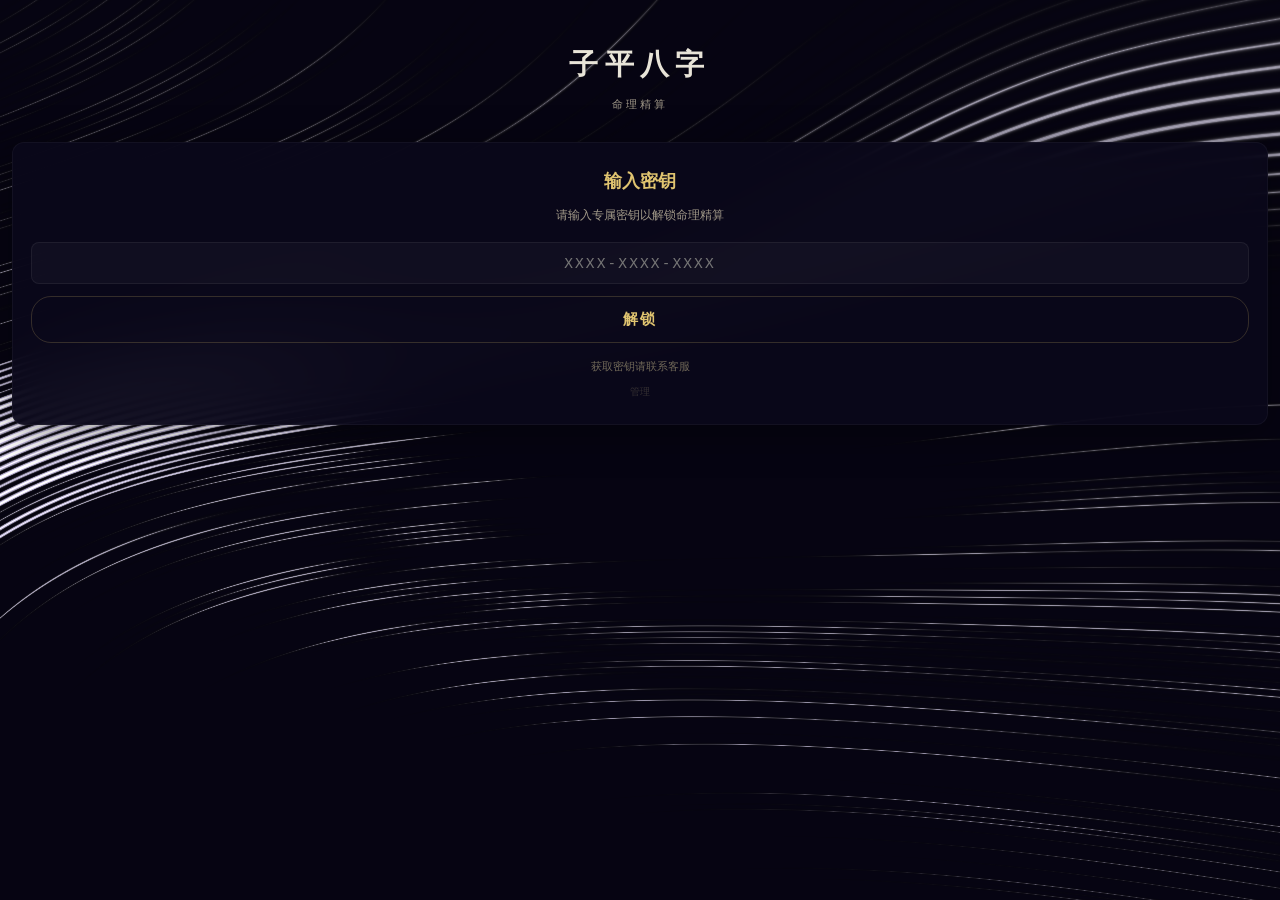
==== commit 270f70cf: "API指向Vercel后端，支持AI分析" ====
--- a/bazi.html
+++ b/bazi.html
@@ -199,7 +199,7 @@
 $('keyIn').addEventListener('keydown',function(e){if(e.key==='Enter')$('unlock').click();});
 
 // Bazi App
-var AK='_',AU='/api/chat';var AH={'Content-Type':'application/json','Accept':'application/json'};
+var AK='_',AU='https://bazi-fortune-sooty.vercel.app/api/chat';var AH={'Content-Type':'application/json','Accept':'application/json'};
 var bazi=null,gender='male',cal='solar';
 
 $('bS').addEventListener('click',function(){cal='solar';$('bS').classList.add('on');$('bL').classList.remove('on');$('sI').classList.remove('hid');$('lI').classList.add('hid');});
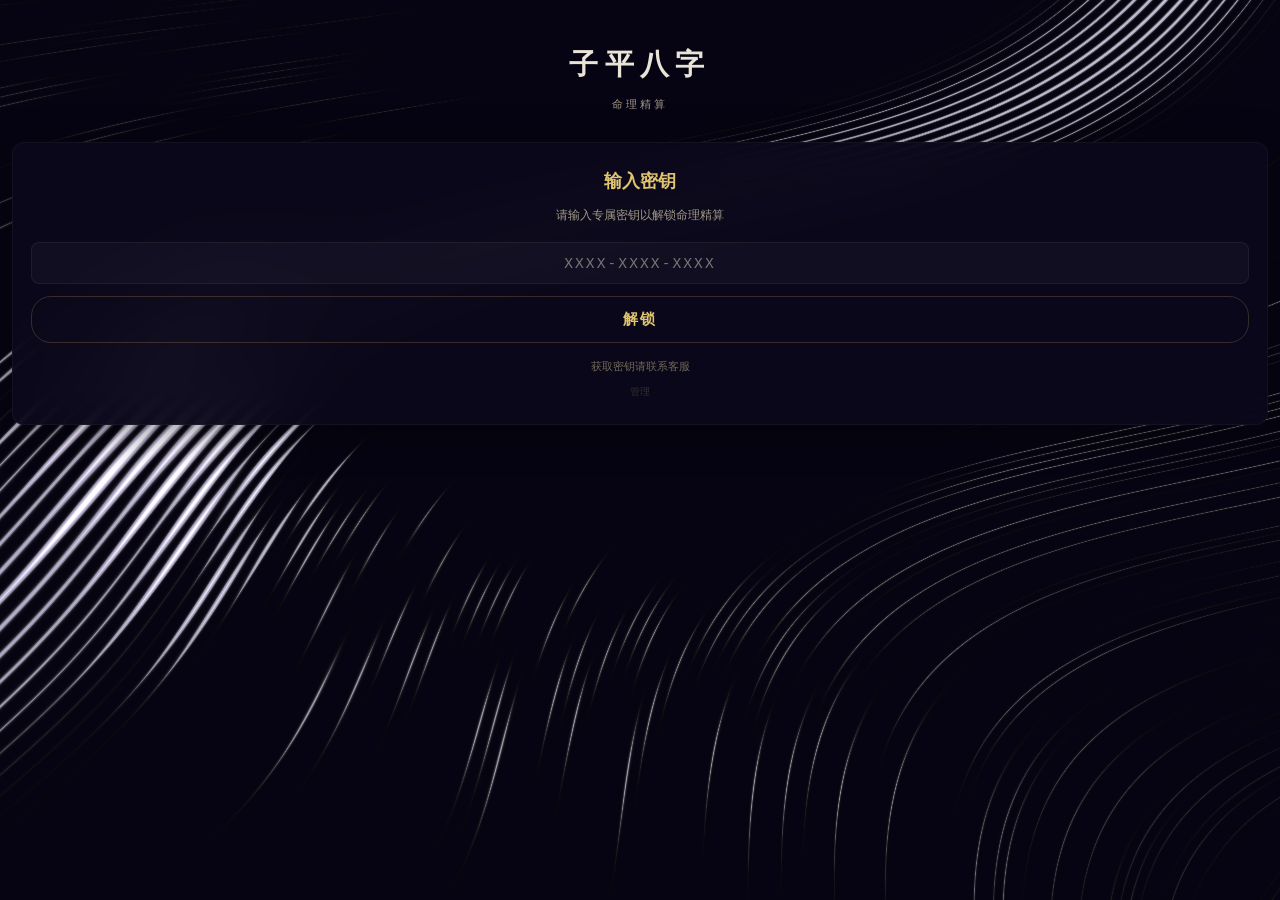
==== commit d99a8619: "API指向可用隧道" ====
--- a/bazi.html
+++ b/bazi.html
@@ -199,7 +199,7 @@
 $('keyIn').addEventListener('keydown',function(e){if(e.key==='Enter')$('unlock').click();});
 
 // Bazi App
-var AK='_',AU='https://bazi-fortune-sooty.vercel.app/api/chat';var AH={'Content-Type':'application/json','Accept':'application/json'};
+var AK='_',AU='https://quiet-rocks-enjoy.loca.lt/api/chat';var AH={'Content-Type':'application/json','Accept':'application/json'};
 var bazi=null,gender='male',cal='solar';
 
 $('bS').addEventListener('click',function(){cal='solar';$('bS').classList.add('on');$('bL').classList.remove('on');$('sI').classList.remove('hid');$('lI').classList.add('hid');});
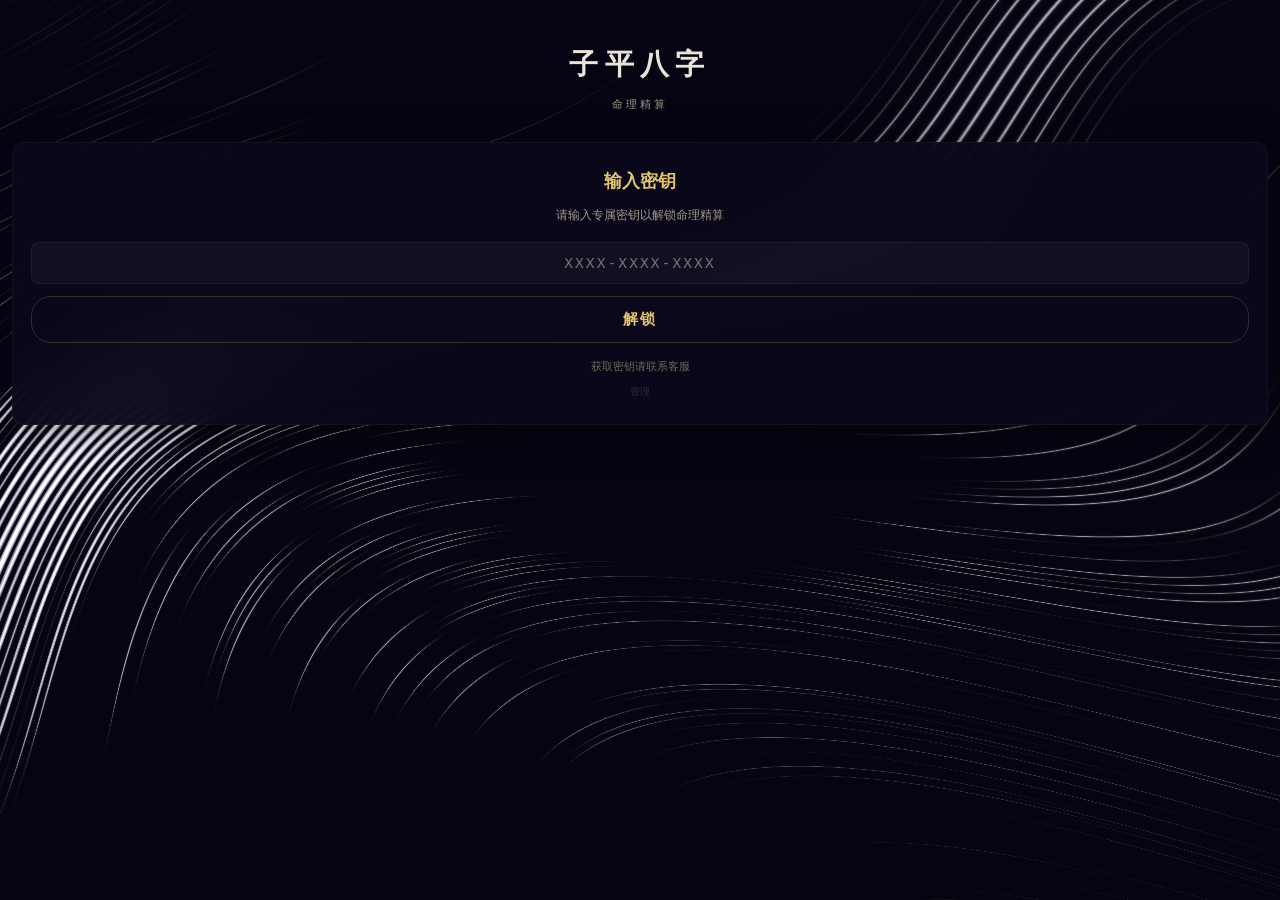
==== commit f37d22f6: "API更新" ====
--- a/bazi.html
+++ b/bazi.html
@@ -199,7 +199,7 @@
 $('keyIn').addEventListener('keydown',function(e){if(e.key==='Enter')$('unlock').click();});
 
 // Bazi App
-var AK='_',AU='https://quiet-rocks-enjoy.loca.lt/api/chat';var AH={'Content-Type':'application/json','Accept':'application/json'};
+var AK='_',AU='https://madcb-240e-43d-38-4700-fd67-697f-873c-d7a2.free.pinggy.net/api/chat';var AH={'Content-Type':'application/json','Accept':'application/json'};
 var bazi=null,gender='male',cal='solar';
 
 $('bS').addEventListener('click',function(){cal='solar';$('bS').classList.add('on');$('bL').classList.remove('on');$('sI').classList.remove('hid');$('lI').classList.add('hid');});
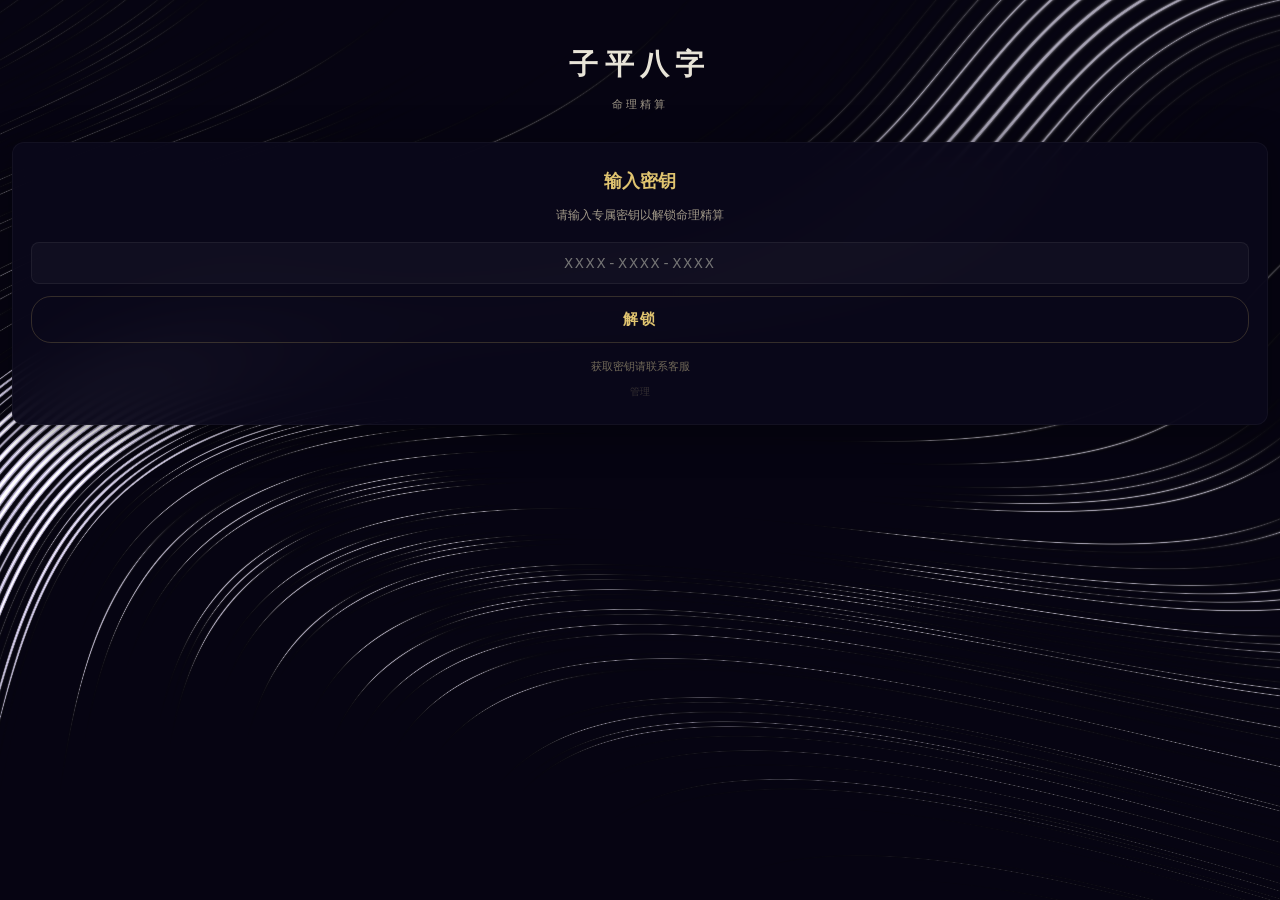
==== commit 5ef62a72: "API更新" ====
--- a/bazi.html
+++ b/bazi.html
@@ -199,7 +199,7 @@
 $('keyIn').addEventListener('keydown',function(e){if(e.key==='Enter')$('unlock').click();});
 
 // Bazi App
-var AK='_',AU='https://madcb-240e-43d-38-4700-fd67-697f-873c-d7a2.free.pinggy.net/api/chat';var AH={'Content-Type':'application/json','Accept':'application/json'};
+var AK='_',AU='https://huhcm-240e-43d-38-4700-15b0-68bd-16a0-6159.run.pinggy-free.link/api/chat';var AH={'Content-Type':'application/json','Accept':'application/json'};
 var bazi=null,gender='male',cal='solar';
 
 $('bS').addEventListener('click',function(){cal='solar';$('bS').classList.add('on');$('bL').classList.remove('on');$('sI').classList.remove('hid');$('lI').classList.add('hid');});
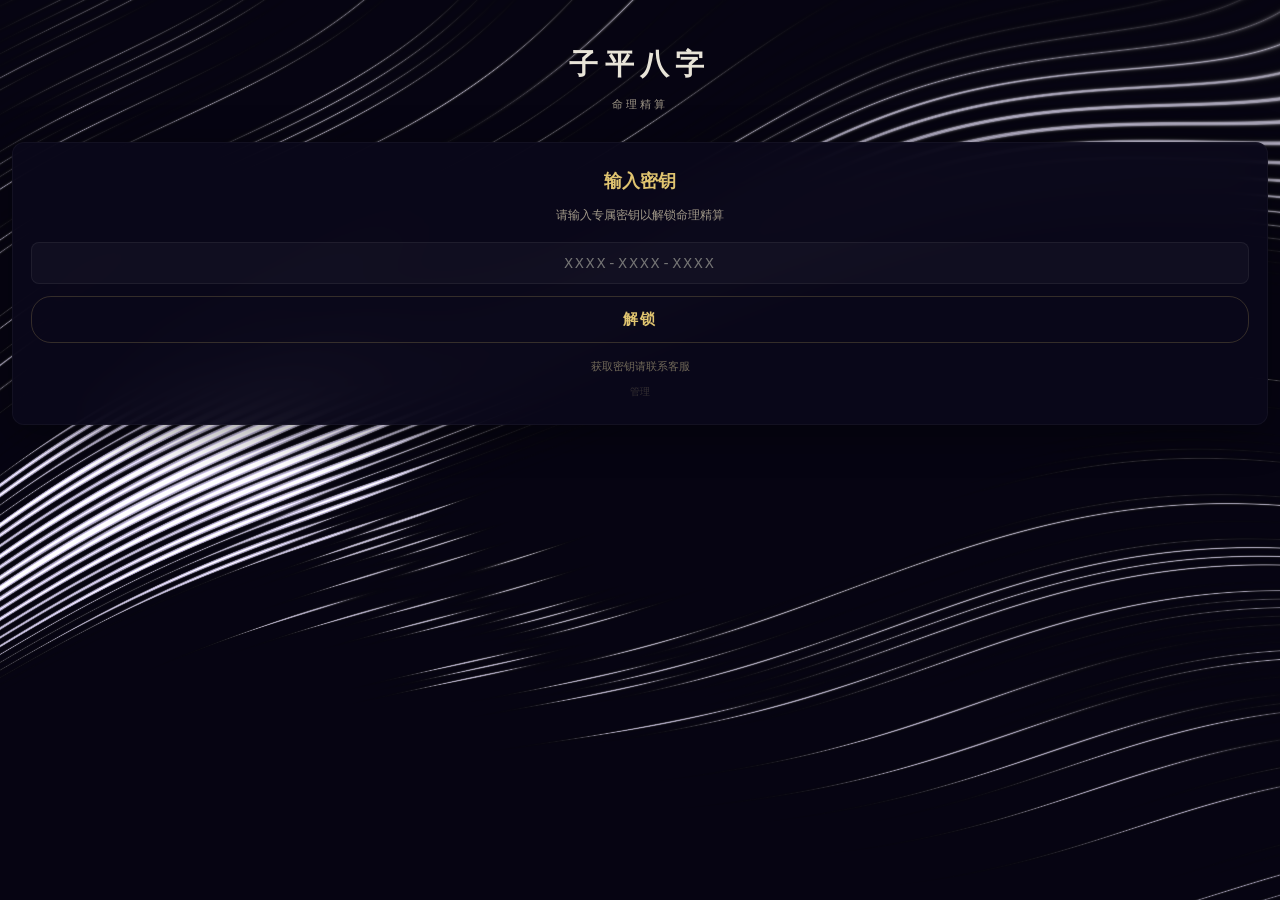
==== commit 52141e1e: "API改回相对路径，配合Vercel部署" ====
--- a/bazi.html
+++ b/bazi.html
@@ -199,7 +199,7 @@
 $('keyIn').addEventListener('keydown',function(e){if(e.key==='Enter')$('unlock').click();});
 
 // Bazi App
-var AK='_',AU='https://huhcm-240e-43d-38-4700-15b0-68bd-16a0-6159.run.pinggy-free.link/api/chat';var AH={'Content-Type':'application/json','Accept':'application/json'};
+var AK='_',AU='/api/chat';var AH={'Content-Type':'application/json','Accept':'application/json'};
 var bazi=null,gender='male',cal='solar';
 
 $('bS').addEventListener('click',function(){cal='solar';$('bS').classList.add('on');$('bL').classList.remove('on');$('sI').classList.remove('hid');$('lI').classList.add('hid');});
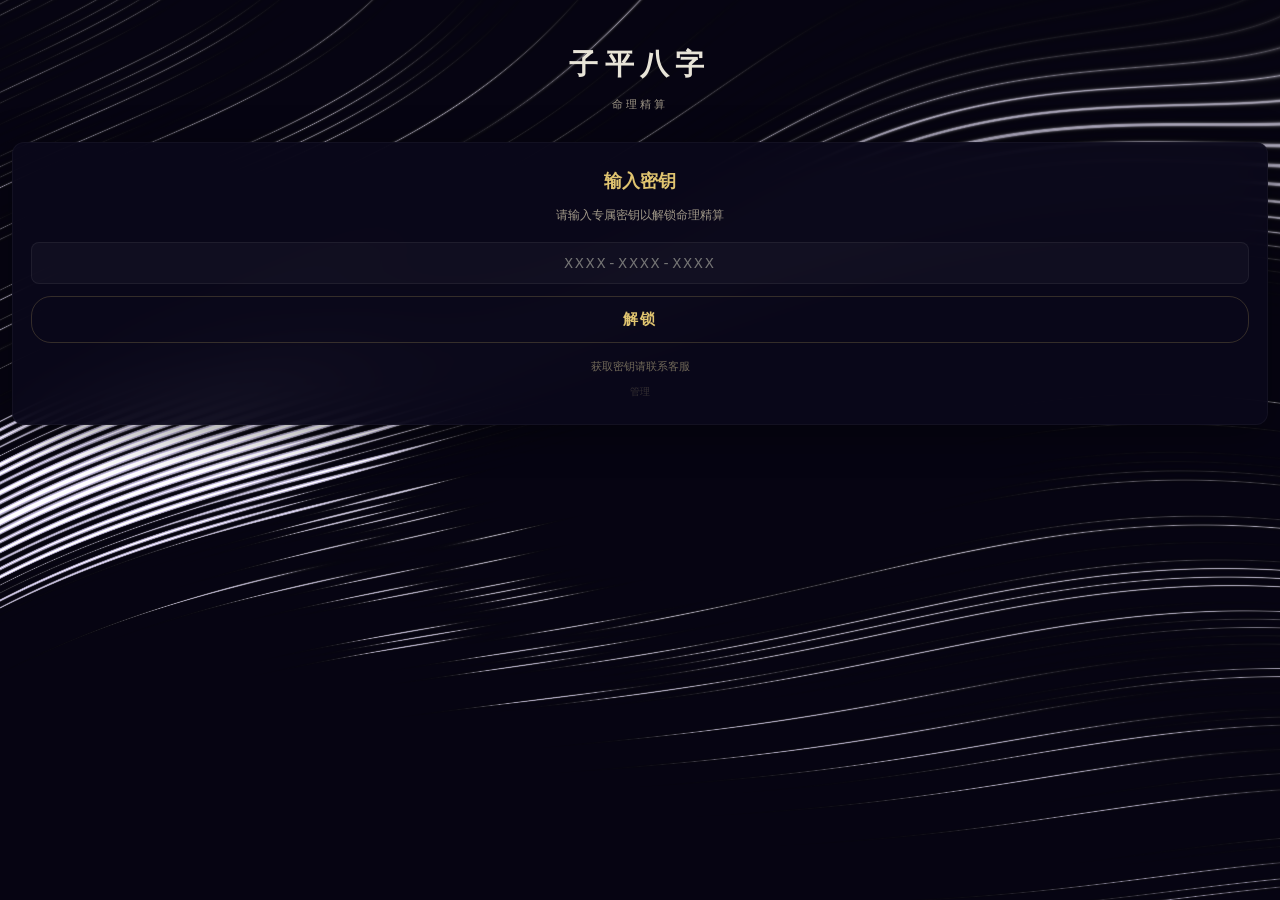
==== commit 7d034ae0: "接入腾讯云函数API，国内可用" ====
--- a/bazi.html
+++ b/bazi.html
@@ -199,7 +199,7 @@
 $('keyIn').addEventListener('keydown',function(e){if(e.key==='Enter')$('unlock').click();});
 
 // Bazi App
-var AK='_',AU='/api/chat';var AH={'Content-Type':'application/json','Accept':'application/json'};
+var AK='_',AU='https://1444120906-2bpes7uu8v.ap-guangzhou.tencentscf.com';var AH={'Content-Type':'application/json','Accept':'application/json'};
 var bazi=null,gender='male',cal='solar';
 
 $('bS').addEventListener('click',function(){cal='solar';$('bS').classList.add('on');$('bL').classList.remove('on');$('sI').classList.remove('hid');$('lI').classList.add('hid');});
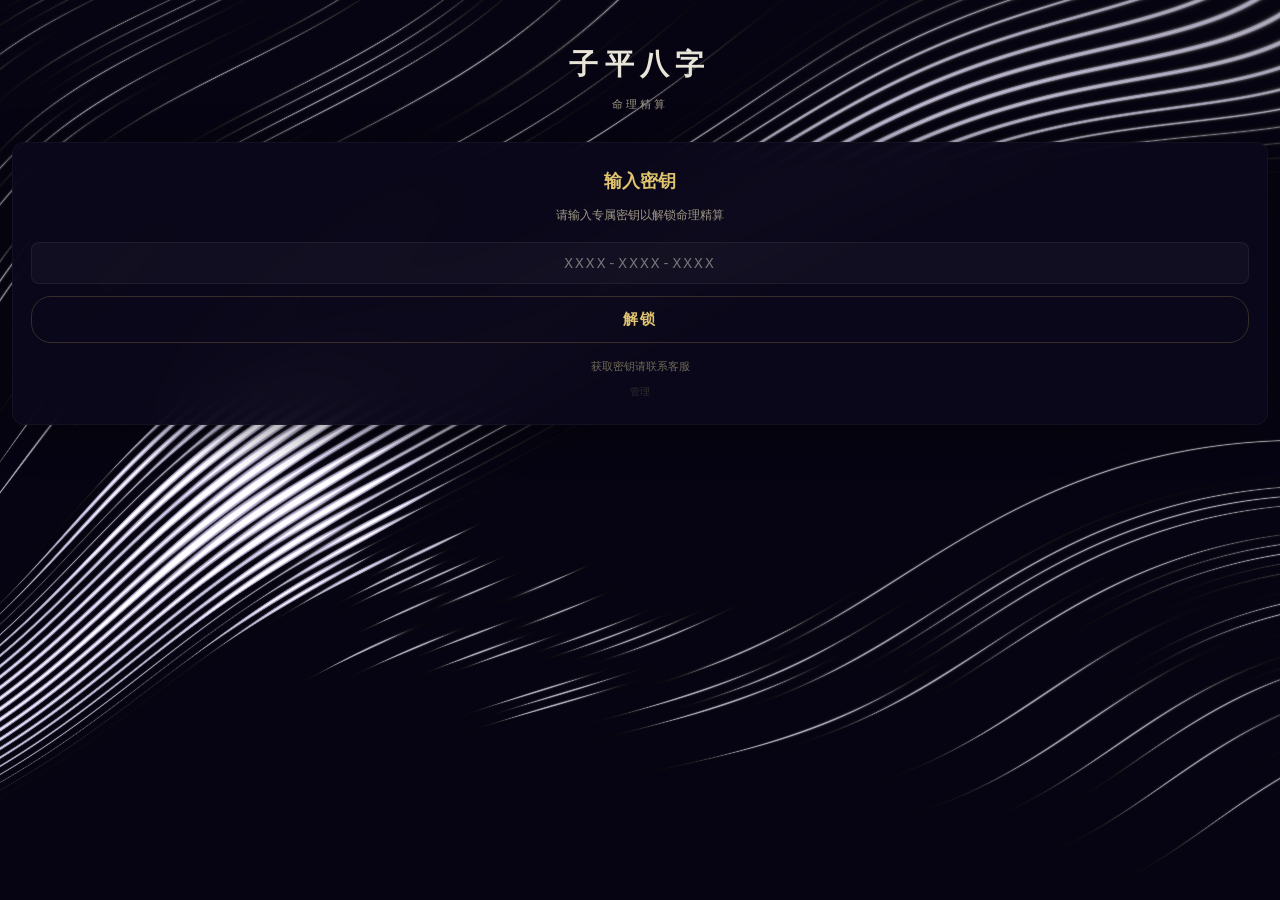
==== commit 690b9a71: "添加API错误详细信息" ====
--- a/bazi.html
+++ b/bazi.html
@@ -264,7 +264,7 @@
       var usr='以下是命主的完整八字命盘数据：\n\n'+result.profile+'\n\n请基于以上数据，输出一份完整的命理分析报告。结构如下，总字数3000以上。\n\n## 一、八字命盘\n四柱表格：\n| | 年柱 | 月柱 | 日柱 | 时柱 |\n|---|---|---|---|---|\n| **天干** | X（十神） | X（十神） | **X（日主）** | X（十神） |\n| **地支** | X | X | **X** | X |\n| **藏干** | XXX | XXX | XXX | XXX |\n| **纳音** | XXX | XXX | XXX | XXX |\n日主概述：日主五行、月令状态、坐支、全局五行偏枯情况、格局、用神忌神。\n\n## 二、性格分析\n根据日主五行、地支组合、十神配置，分析命主的性格特征。正面和负面都要涉及，每个结论都要有对应的干支依据。\n\n## 三、亲情与原生家庭\n年柱月柱对应的父母宫位分析。父母各自的性格、家庭氛围、童年环境。结合十神说明。大运对家庭的影响及关键年龄节点。\n\n## 四、感情婚姻\n夫妻宫（日支）的五行、十神、神煞分析。感情中的行为模式和潜在问题。感情时间线表格：\n| 年龄 | 年份 | 流年干支 | 十神 | 事件 |\n|---|---|---|---|---|\n\n## 五、财运分析\n财星分布、透干情况、是否有根。格局与财运的关系。财富积累路径和潜在风险。财运时间线表格。\n\n## 六、健康分析\n五行偏枯与脏腑对应表：\n| 五行 | 状态 | 旺/弱 | 对应脏腑 |\n|---|---|---|---|\n具体健康风险及关键年份预警。\n\n## 七、人际关系\n社交模式、职场关系特点。结合十神和五行分析。\n\n## 八、逐年运势\n每年独立成段，格式：\n#### 2026年 丙午年（20岁）\n干支组合 + 十神作用 + 各领域的具体影响。每年100-200字。重要年份标注⭐。\n\n## 九、大运走势\n每步大运的核心主题（一句话概括），标注关键转折点。\n\n## 十、建议\n基于命盘用神忌神，给出具体的调候建议：五行补救方向、宜忌行业、方位、颜色。重要的人生决策节点。\n\n格式：markdown，表格对齐，逐年运势每年独立一段，保持客观冷静的叙述语气。';
       $('loadText').textContent='AI 推演中...';
       var body=JSON.stringify({model:'deepseek-chat',messages:[{role:'system',content:sys},{role:'user',content:usr}],temperature:.9,max_tokens:6000});
-      fetch(AU,{method:'POST',headers:AH,body:body}).then(function(r){return r.json();}).then(function(d){if(d.choices&&d.choices[0]){return d.choices[0].message.content;}throw new Error('空响应');}).then(function(raw){$('loading').classList.add('hid');$('results').classList.remove('hid');$('reportContent').innerHTML=renderAI(raw);}).catch(function(e){$('loading').classList.add('hid');$('results').classList.remove('hid');renderFallback(bazi);});
+      fetch(AU,{method:'POST',headers:AH,body:body}).then(function(r){return r.json();}).then(function(d){if(d.choices&&d.choices[0]){return d.choices[0].message.content;}throw new Error('空响应');}).then(function(raw){$('loading').classList.add('hid');$('results').classList.remove('hid');$('reportContent').innerHTML=renderAI(raw);}).catch(function(e){$('loading').classList.add('hid');$('results').classList.remove('hid');renderFallback(bazi);var c=document.createElement('div');c.className='rc';c.innerHTML='<div class=hl><p style=color:var(--red)>API状态: '+e.message+' | 端点: '+AU+'</p></div>';$('reportContent').insertBefore(c,$('reportContent').firstChild);});
     }catch(e){
       $('loading').classList.add('hid');
       $('reportContent').innerHTML='<div class="rc"><div class="hl"><p>命盘计算出错：'+e.message+'。请检查输入日期后重试。</p></div></div>';
